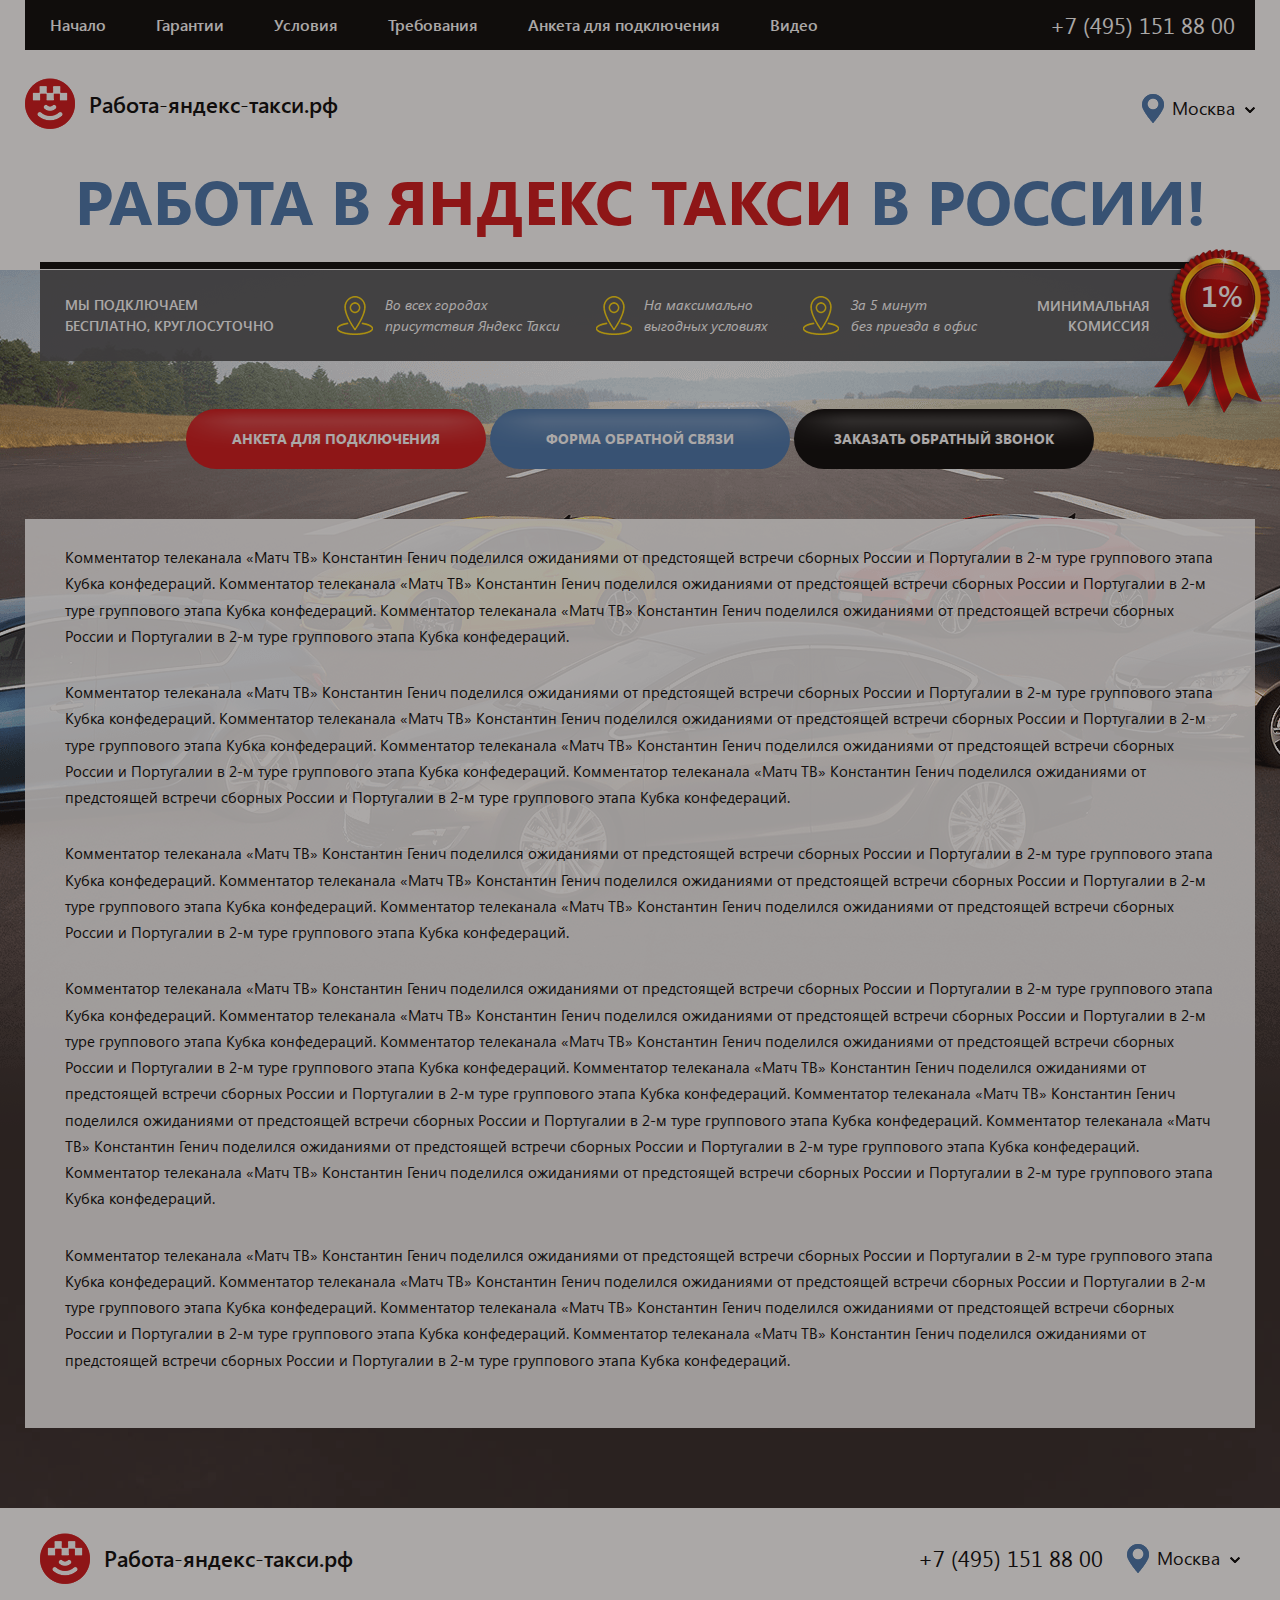
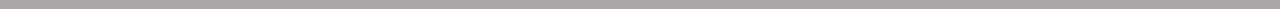
==== inner-page.html @ 63f81597 "final" ====
<!DOCTYPE html>
<html lang="ru">
<head>
    <meta charset="UTF-8">
    <title>Главная</title>
    <meta name="viewport" content="width=device-width, initial-scale=1.0">
    <link rel="stylesheet" href="css/all-styles.css">
</head>
<body>

<div class="wrapper inner-page" id="top">

    <header role="banner">

        <div class="row align-middle align-justify">

            <a class="logo">
                <span><img src="source/images/logo.png" alt="yandex-taxi"></span>
                <span>Работа-яндекс-такси.рф</span>
            </a>

            <div class="burger">
                <div class="burger-top"></div>
                <div class="burger-center"></div>
                <div class="burger-bottom"></div>
            </div>

            <nav>
                <a href="#top">Начало</a>
                <a href="#guarantees">Гарантии</a>
                <a href="#conditions">Условия</a>
                <a href="#requirements">Требования</a>
                <a href="#questionnaire">Анкета для подключения</a>
                <a href="#promo">Видео</a>
            </nav>

            <div class="location-phone">

                <div class="link-phone"><a href="tel:+74951518800">+7 (495) 151 88 00</a></div>

                <div class="custom-select select-city">
                    <div class="current-value">Москва</div>
                    <ul>
                        <li>
                            <span>Москва</span>
                            <a href="tel:+74951518800">+7 (495) 151 88 00</a>
                        </li>
                        <li>
                            <span>Уфа</span>
                            <a href="tel:+71231518800">+7 (123) 151 88 00</a>
                        </li>
                        <li>
                            <span>Старые Васюки</span>
                            <a href="tel:+72341518800">+7 (234) 151 88 00</a>
                        </li>
                        <li>
                            <span>Ашхабад</span>
                            <a href="tel:+73451518800">+7 (345) 151 88 00</a>
                        </li>
                        <li>
                            <span>Воркута</span>
                            <a href="tel:+74561518800">+7 (456) 151 88 00</a>
                        </li>
                        <li>
                            <span>Мариуполь</span>
                            <a href="tel:+75671518800">+7 (567) 151 88 00</a>
                        </li>
                    </ul>
                </div>
            </div>

        </div>

    </header>

    <main>

        <div class="page-title">

            <div class="row">

                <div class="columns">

                    <h1 class="index-page-title">Работа в <span>Яндекс Такси</span> в России!</h1>

                </div>

            </div>

        </div>

        <div class="top-block">

            <div class="row">

                <div class="small-12 columns">

                    <div class="top-advantages">

                        <div class="title">Мы подключаем<br> бесплатно, круглосуточно</div>

                        <ul>
                            <li><span>Во всех городах<br> присутствия Яндекс Такси</span></li>
                            <li><span>На максимально<br> выгодных условиях</span></li>
                            <li><span>За 5 минут<br> без приезда в офис</span></li>
                        </ul>

                        <div class="percent">
                            <span>Минимальная<br> комиссия </span>
                            <span>1%</span>
                        </div>

                    </div>

                    <div class="top-buttons">

                        <button class="to-questionnaire button-red">Анкета для подключения</button>

                        <button class="form-callback button-blue">Форма обратной связи</button>

                        <button class="callback button-black">Заказать обратный звонок</button>

                    </div>

                </div>

            </div>

        </div>

        <section class="promo-block" id="promo">

            <div class="row">

                <div class="small-12 columns">

                    <p>Комментатор телеканала «Матч ТВ» Константин Генич поделился ожиданиями от предстоящей встречи
                        сборных России и Португалии в 2-м туре группового этапа Кубка конфедераций. Комментатор
                        телеканала «Матч ТВ» Константин Генич поделился ожиданиями от предстоящей встречи сборных России
                        и Португалии в 2-м туре группового этапа Кубка конфедераций. Комментатор телеканала «Матч ТВ»
                        Константин Генич поделился ожиданиями от предстоящей встречи сборных России и Португалии в 2-м
                        туре группового этапа Кубка конфедераций.</p>

                    <p>Комментатор телеканала «Матч ТВ» Константин Генич поделился ожиданиями от предстоящей встречи
                        сборных России и Португалии в 2-м туре группового этапа Кубка конфедераций. Комментатор
                        телеканала «Матч ТВ» Константин Генич поделился ожиданиями от предстоящей встречи сборных России
                        и Португалии в 2-м туре группового этапа Кубка конфедераций. Комментатор телеканала «Матч ТВ»
                        Константин Генич поделился ожиданиями от предстоящей встречи сборных России и Португалии в 2-м
                        туре группового этапа Кубка конфедераций. Комментатор телеканала «Матч ТВ» Константин Генич
                        поделился ожиданиями от предстоящей встречи сборных России и Португалии в 2-м туре группового
                        этапа Кубка конфедераций.</p>

                    <p>Комментатор телеканала «Матч ТВ» Константин Генич поделился ожиданиями от предстоящей встречи
                        сборных России и Португалии в 2-м туре группового этапа Кубка конфедераций. Комментатор
                        телеканала «Матч ТВ» Константин Генич поделился ожиданиями от предстоящей встречи сборных России
                        и Португалии в 2-м туре группового этапа Кубка конфедераций. Комментатор телеканала «Матч ТВ»
                        Константин Генич поделился ожиданиями от предстоящей встречи сборных России и Португалии в 2-м
                        туре группового этапа Кубка конфедераций.</p>

                    <p>Комментатор телеканала «Матч ТВ» Константин Генич поделился ожиданиями от предстоящей встречи
                        сборных России и Португалии в 2-м туре группового этапа Кубка конфедераций. Комментатор
                        телеканала «Матч ТВ» Константин Генич поделился ожиданиями от предстоящей встречи сборных России
                        и Португалии в 2-м туре группового этапа Кубка конфедераций. Комментатор телеканала «Матч ТВ»
                        Константин Генич поделился ожиданиями от предстоящей встречи сборных России и Португалии в 2-м
                        туре группового этапа Кубка конфедераций. Комментатор телеканала «Матч ТВ» Константин Генич
                        поделился ожиданиями от предстоящей встречи сборных России и Португалии в 2-м туре группового
                        этапа Кубка конфедераций. Комментатор телеканала «Матч ТВ» Константин Генич поделился ожиданиями
                        от предстоящей встречи сборных России и Португалии в 2-м туре группового этапа Кубка
                        конфедераций. Комментатор телеканала «Матч ТВ» Константин Генич поделился ожиданиями от
                        предстоящей встречи сборных России и Португалии в 2-м туре группового этапа Кубка конфедераций.
                        Комментатор телеканала «Матч ТВ» Константин Генич поделился ожиданиями от предстоящей встречи
                        сборных России и Португалии в 2-м туре группового этапа Кубка конфедераций.</p>

                    <p>Комментатор телеканала «Матч ТВ» Константин Генич поделился ожиданиями от предстоящей встречи
                        сборных России и Португалии в 2-м туре группового этапа Кубка конфедераций. Комментатор
                        телеканала «Матч ТВ» Константин Генич поделился ожиданиями от предстоящей встречи сборных России
                        и Португалии в 2-м туре группового этапа Кубка конфедераций. Комментатор телеканала «Матч ТВ»
                        Константин Генич поделился ожиданиями от предстоящей встречи сборных России и Португалии в 2-м
                        туре группового этапа Кубка конфедераций. Комментатор телеканала «Матч ТВ» Константин Генич
                        поделился ожиданиями от предстоящей встречи сборных России и Португалии в 2-м туре группового
                        этапа Кубка конфедераций.</p>

                </div>

            </div>

        </section>

    </main>

    <footer role="contentinfo">

        <div class="row">

            <div class="small-12 medium-6 columns">

                <a class="logo">
                    <span><img src="source/images/logo.png" alt="yandex-taxi"></span>
                    <span>Работа-яндекс-такси.рф</span>
                </a>

            </div>

            <div class="small-12 medium-6 columns">

                <div class="location-phone">

                    <div class="link-phone"><a href="tel:+74951518800">+7 (495) 151 88 00</a></div>

                    <div class="custom-select select-city">
                        <div class="current-value">Москва</div>
                        <ul>
                            <li>
                                <span>Москва</span>
                                <a href="tel:+74951518800">+7 (495) 151 88 00</a>
                            </li>
                            <li>
                                <span>Уфа</span>
                                <a href="tel:+71231518800">+7 (123) 151 88 00</a>
                            </li>
                            <li>
                                <span>Старые Васюки</span>
                                <a href="tel:+72341518800">+7 (234) 151 88 00</a>
                            </li>
                            <li>
                                <span>Ашхабад</span>
                                <a href="tel:+73451518800">+7 (345) 151 88 00</a>
                            </li>
                            <li>
                                <span>Воркута</span>
                                <a href="tel:+74561518800">+7 (456) 151 88 00</a>
                            </li>
                            <li>
                                <span>Мариуполь</span>
                                <a href="tel:+75671518800">+7 (567) 151 88 00</a>
                            </li>
                        </ul>
                    </div>
                </div>

            </div>

        </div>

    </footer>

</div>

<div class="window window-callback">

    <form action="#" class="window-inner">

        <div class="close-window"></div>

        <label><input type="text" placeholder="Ваше имя"></label>

        <label><input type="text" placeholder="Ваш телефон"></label>

        <button type="submit" class="button-blue">Отправить</button>

    </form>

</div>

<div class="window window-callback-order">

    <form action="#" class="window-inner">

        <div class="close-window"></div>

        <label><input type="text" placeholder="Ваше имя"></label>

        <label><input type="text" placeholder="Ваш телефон"></label>

        <label><textarea placeholder="Ваш вопрос"></textarea></label>

        <button type="submit" class="button-blue">Отправить</button>

    </form>

</div>

<script src="js/jquery-3.2.1.min.js"></script>
<script src="js/custom-scripts.js"></script>
</body>
</html>
---- css/all-styles.css ----
/***********************************************************************************************************************
************** general
***********************************************************************************************************************/
@font-face {
  font-family: 'SegoeUI Regular';
  src: url(../source/fonts/SegoeUIRegular.ttf) format("truetype"); }
@font-face {
  font-family: 'SegoeUI Italic';
  src: url(../source/fonts/SegoeUIItalic.ttf) format("truetype"); }
@font-face {
  font-family: 'SegoeUI Light';
  src: url(../source/fonts/SegoeUILight.ttf) format("truetype"); }
@font-face {
  font-family: 'SegoeUI SemiBold';
  src: url(../source/fonts/SegoeUISemiBold.ttf) format("truetype"); }
@font-face {
  font-family: 'SegoeUI Bold';
  src: url(../source/fonts/SegoeUIBold.ttf) format("truetype"); }
/**
 * Foundation for Sites by ZURB
 * Version 6.3.1
 * foundation.zurb.com
 * Licensed under MIT Open Source
 */
/*! normalize-scss | MIT/GPLv2 License | bit.ly/normalize-scss */
/* Document
       ========================================================================== */
/**
     * 1. Change the default font family in all browsers (opinionated).
     * 2. Correct the line height in all browsers.
     * 3. Prevent adjustments of font size after orientation changes in
     *    IE on Windows Phone and in iOS.
     */
html {
  font-family: sans-serif;
  /* 1 */
  line-height: 1.15;
  /* 2 */
  -ms-text-size-adjust: 100%;
  /* 3 */
  -webkit-text-size-adjust: 100%;
  /* 3 */ }

/* Sections
       ========================================================================== */
/**
     * Remove the margin in all browsers (opinionated).
     */
body {
  margin: 0; }

/**
     * Add the correct display in IE 9-.
     */
article,
aside,
footer,
header,
nav,
section {
  display: block; }

/**
     * Correct the font size and margin on `h1` elements within `section` and
     * `article` contexts in Chrome, Firefox, and Safari.
     */
h1 {
  font-size: 2em;
  margin: 0.67em 0; }

/* Grouping content
       ========================================================================== */
/**
     * Add the correct display in IE 9-.
     */
figcaption,
figure {
  display: block; }

/**
     * Add the correct margin in IE 8.
     */
figure {
  margin: 1em 40px; }

/**
     * 1. Add the correct box sizing in Firefox.
     * 2. Show the overflow in Edge and IE.
     */
hr {
  box-sizing: content-box;
  /* 1 */
  height: 0;
  /* 1 */
  overflow: visible;
  /* 2 */ }

/**
     * Add the correct display in IE.
     */
main {
  display: block; }

/**
     * 1. Correct the inheritance and scaling of font size in all browsers.
     * 2. Correct the odd `em` font sizing in all browsers.
     */
pre {
  font-family: monospace, monospace;
  /* 1 */
  font-size: 1em;
  /* 2 */ }

/* Links
       ========================================================================== */
/**
     * 1. Remove the gray background on active links in IE 10.
     * 2. Remove gaps in links underline in iOS 8+ and Safari 8+.
     */
a {
  background-color: transparent;
  /* 1 */
  -webkit-text-decoration-skip: objects;
  /* 2 */ }

/**
     * Remove the outline on focused links when they are also active or hovered
     * in all browsers (opinionated).
     */
a:active,
a:hover {
  outline-width: 0; }

/* Text-level semantics
       ========================================================================== */
/**
     * 1. Remove the bottom border in Firefox 39-.
     * 2. Add the correct text decoration in Chrome, Edge, IE, Opera, and Safari.
     */
abbr[title] {
  border-bottom: none;
  /* 1 */
  text-decoration: underline;
  /* 2 */
  text-decoration: underline dotted;
  /* 2 */ }

/**
     * Prevent the duplicate application of `bolder` by the next rule in Safari 6.
     */
b,
strong {
  font-weight: inherit; }

/**
     * Add the correct font weight in Chrome, Edge, and Safari.
     */
b,
strong {
  font-weight: bolder; }

/**
     * 1. Correct the inheritance and scaling of font size in all browsers.
     * 2. Correct the odd `em` font sizing in all browsers.
     */
code,
kbd,
samp {
  font-family: monospace, monospace;
  /* 1 */
  font-size: 1em;
  /* 2 */ }

/**
     * Add the correct font style in Android 4.3-.
     */
dfn {
  font-style: italic; }

/**
     * Add the correct background and color in IE 9-.
     */
mark {
  background-color: #ff0;
  color: #000; }

/**
     * Add the correct font size in all browsers.
     */
small {
  font-size: 80%; }

/**
     * Prevent `sub` and `sup` elements from affecting the line height in
     * all browsers.
     */
sub,
sup {
  font-size: 75%;
  line-height: 0;
  position: relative;
  vertical-align: baseline; }

sub {
  bottom: -0.25em; }

sup {
  top: -0.5em; }

/* Embedded content
       ========================================================================== */
/**
     * Add the correct display in IE 9-.
     */
audio,
video {
  display: inline-block; }

/**
     * Add the correct display in iOS 4-7.
     */
audio:not([controls]) {
  display: none;
  height: 0; }

/**
     * Remove the border on images inside links in IE 10-.
     */
img {
  border-style: none; }

/**
     * Hide the overflow in IE.
     */
svg:not(:root) {
  overflow: hidden; }

/* Forms
       ========================================================================== */
/**
     * 1. Change the font styles in all browsers (opinionated).
     * 2. Remove the margin in Firefox and Safari.
     */
button,
input,
optgroup,
select,
textarea {
  font-family: sans-serif;
  /* 1 */
  font-size: 100%;
  /* 1 */
  line-height: 1.15;
  /* 1 */
  margin: 0;
  /* 2 */ }

/**
     * Show the overflow in IE.
     */
button {
  overflow: visible; }

/**
     * Remove the inheritance of text transform in Edge, Firefox, and IE.
     * 1. Remove the inheritance of text transform in Firefox.
     */
button,
select {
  /* 1 */
  text-transform: none; }

/**
     * 1. Prevent a WebKit bug where (2) destroys native `audio` and `video`
     *    controls in Android 4.
     * 2. Correct the inability to style clickable types in iOS and Safari.
     */
button,
html [type="button"],
[type="reset"],
[type="submit"] {
  -webkit-appearance: button;
  /* 2 */ }

button,
[type="button"],
[type="reset"],
[type="submit"] {
  /**
       * Remove the inner border and padding in Firefox.
       */
  /**
       * Restore the focus styles unset by the previous rule.
       */ }

button::-moz-focus-inner,
[type="button"]::-moz-focus-inner,
[type="reset"]::-moz-focus-inner,
[type="submit"]::-moz-focus-inner {
  border-style: none;
  padding: 0; }

button:-moz-focusring,
[type="button"]:-moz-focusring,
[type="reset"]:-moz-focusring,
[type="submit"]:-moz-focusring {
  outline: 1px dotted ButtonText; }

/**
     * Show the overflow in Edge.
     */
input {
  overflow: visible; }

/**
     * 1. Add the correct box sizing in IE 10-.
     * 2. Remove the padding in IE 10-.
     */
[type="checkbox"],
[type="radio"] {
  box-sizing: border-box;
  /* 1 */
  padding: 0;
  /* 2 */ }

/**
     * Correct the cursor style of increment and decrement buttons in Chrome.
     */
[type="number"]::-webkit-inner-spin-button,
[type="number"]::-webkit-outer-spin-button {
  height: auto; }

/**
     * 1. Correct the odd appearance in Chrome and Safari.
     * 2. Correct the outline style in Safari.
     */
[type="search"] {
  -webkit-appearance: textfield;
  /* 1 */
  outline-offset: -2px;
  /* 2 */
  /**
       * Remove the inner padding and cancel buttons in Chrome and Safari on macOS.
       */ }

[type="search"]::-webkit-search-cancel-button, [type="search"]::-webkit-search-decoration {
  -webkit-appearance: none; }

/**
     * 1. Correct the inability to style clickable types in iOS and Safari.
     * 2. Change font properties to `inherit` in Safari.
     */
::-webkit-file-upload-button {
  -webkit-appearance: button;
  /* 1 */
  font: inherit;
  /* 2 */ }

/**
     * Change the border, margin, and padding in all browsers (opinionated).
     */
fieldset {
  border: 1px solid #c0c0c0;
  margin: 0 2px;
  padding: 0.35em 0.625em 0.75em; }

/**
     * 1. Correct the text wrapping in Edge and IE.
     * 2. Correct the color inheritance from `fieldset` elements in IE.
     * 3. Remove the padding so developers are not caught out when they zero out
     *    `fieldset` elements in all browsers.
     */
legend {
  box-sizing: border-box;
  /* 1 */
  display: table;
  /* 1 */
  max-width: 100%;
  /* 1 */
  padding: 0;
  /* 3 */
  color: inherit;
  /* 2 */
  white-space: normal;
  /* 1 */ }

/**
     * 1. Add the correct display in IE 9-.
     * 2. Add the correct vertical alignment in Chrome, Firefox, and Opera.
     */
progress {
  display: inline-block;
  /* 1 */
  vertical-align: baseline;
  /* 2 */ }

/**
     * Remove the default vertical scrollbar in IE.
     */
textarea {
  overflow: auto; }

/* Interactive
       ========================================================================== */
/*
     * Add the correct display in Edge, IE, and Firefox.
     */
details {
  display: block; }

/*
     * Add the correct display in all browsers.
     */
summary {
  display: list-item; }

/*
     * Add the correct display in IE 9-.
     */
menu {
  display: block; }

/* Scripting
       ========================================================================== */
/**
     * Add the correct display in IE 9-.
     */
canvas {
  display: inline-block; }

/**
     * Add the correct display in IE.
     */
template {
  display: none; }

/* Hidden
       ========================================================================== */
/**
     * Add the correct display in IE 10-.
     */
[hidden] {
  display: none; }

.foundation-mq {
  font-family: "small=0em&medium=40em&large=64em&xlarge=75em&xxlarge=90em"; }

html {
  box-sizing: border-box;
  font-size: 100%; }

*,
*::before,
*::after {
  box-sizing: inherit; }

body {
  margin: 0;
  padding: 0;
  background: #fefefe;
  font-family: "Helvetica Neue", Helvetica, Roboto, Arial, sans-serif;
  font-weight: normal;
  line-height: 1.5;
  color: #0a0a0a;
  -webkit-font-smoothing: antialiased;
  -moz-osx-font-smoothing: grayscale; }

img {
  display: inline-block;
  vertical-align: middle;
  max-width: 100%;
  height: auto;
  -ms-interpolation-mode: bicubic; }

textarea {
  height: auto;
  min-height: 50px;
  border-radius: 3px; }

select {
  box-sizing: border-box;
  width: 100%;
  border-radius: 3px; }

.map_canvas img,
.map_canvas embed,
.map_canvas object,
.mqa-display img,
.mqa-display embed,
.mqa-display object {
  max-width: none !important; }

button {
  padding: 0;
  -webkit-appearance: none;
  -moz-appearance: none;
  appearance: none;
  border: 0;
  border-radius: 3px;
  background: transparent;
  line-height: 1; }

[data-whatinput='mouse'] button {
  outline: 0; }

pre {
  overflow: auto; }

.is-visible {
  display: block !important; }

.is-hidden {
  display: none !important; }

.hide {
  display: none !important; }

.invisible {
  visibility: hidden; }

@media screen and (max-width: 39.9375em) {
  .hide-for-small-only {
    display: none !important; } }
@media screen and (max-width: 0em), screen and (min-width: 40em) {
  .show-for-small-only {
    display: none !important; } }
@media print, screen and (min-width: 40em) {
  .hide-for-medium {
    display: none !important; } }
@media screen and (max-width: 39.9375em) {
  .show-for-medium {
    display: none !important; } }
@media screen and (min-width: 40em) and (max-width: 63.9375em) {
  .hide-for-medium-only {
    display: none !important; } }
@media screen and (max-width: 39.9375em), screen and (min-width: 64em) {
  .show-for-medium-only {
    display: none !important; } }
@media print, screen and (min-width: 64em) {
  .hide-for-large {
    display: none !important; } }
@media screen and (max-width: 63.9375em) {
  .show-for-large {
    display: none !important; } }
@media screen and (min-width: 64em) and (max-width: 74.9375em) {
  .hide-for-large-only {
    display: none !important; } }
@media screen and (max-width: 63.9375em), screen and (min-width: 75em) {
  .show-for-large-only {
    display: none !important; } }
.show-for-sr,
.show-on-focus {
  position: absolute !important;
  width: 1px;
  height: 1px;
  overflow: hidden;
  clip: rect(0, 0, 0, 0); }

.show-on-focus:active, .show-on-focus:focus {
  position: static !important;
  width: auto;
  height: auto;
  overflow: visible;
  clip: auto; }

.show-for-landscape,
.hide-for-portrait {
  display: block !important; }

@media screen and (orientation: landscape) {
  .show-for-landscape,
  .hide-for-portrait {
    display: block !important; } }
@media screen and (orientation: portrait) {
  .show-for-landscape,
  .hide-for-portrait {
    display: none !important; } }
.hide-for-landscape,
.show-for-portrait {
  display: none !important; }

@media screen and (orientation: landscape) {
  .hide-for-landscape,
  .show-for-portrait {
    display: none !important; } }
@media screen and (orientation: portrait) {
  .hide-for-landscape,
  .show-for-portrait {
    display: block !important; } }
.row {
  max-width: 76.875rem;
  margin-right: auto;
  margin-left: auto;
  display: -ms-flexbox;
  display: flex;
  -ms-flex-flow: row wrap;
  flex-flow: row wrap; }

.row .row {
  margin-right: -0.9375rem;
  margin-left: -0.9375rem; }

@media print, screen and (min-width: 40em) {
  .row .row {
    margin-right: -0.9375rem;
    margin-left: -0.9375rem; } }
@media print, screen and (min-width: 64em) {
  .row .row {
    margin-right: -0.9375rem;
    margin-left: -0.9375rem; } }
.row .row.collapse {
  margin-right: 0;
  margin-left: 0; }

.row.expanded {
  max-width: none; }

.row:not(.expanded) .row {
  max-width: none; }

.row.collapse > .column, .row.collapse > .columns {
  padding-right: 0;
  padding-left: 0; }

.row.is-collapse-child,
.row.collapse > .column > .row,
.row.collapse > .columns > .row {
  margin-right: 0;
  margin-left: 0; }

.column, .columns {
  -ms-flex: 1 1 0px;
  flex: 1 1 0px;
  padding-right: 0.9375rem;
  padding-left: 0.9375rem;
  min-width: initial; }

.column.row.row, .row.row.columns {
  float: none;
  display: block; }

.row .column.row.row, .row .row.row.columns {
  margin-right: 0;
  margin-left: 0;
  padding-right: 0;
  padding-left: 0; }

.flex-container {
  display: -ms-flexbox;
  display: flex; }

.flex-child-auto {
  -ms-flex: 1 1 auto;
  flex: 1 1 auto; }

.flex-child-grow {
  -ms-flex: 1 0 auto;
  flex: 1 0 auto; }

.flex-child-shrink {
  -ms-flex: 0 1 auto;
  flex: 0 1 auto; }

.flex-dir-row {
  -ms-flex-direction: row;
  flex-direction: row; }

.flex-dir-row-reverse {
  -ms-flex-direction: row-reverse;
  flex-direction: row-reverse; }

.flex-dir-column {
  -ms-flex-direction: column;
  flex-direction: column; }

.flex-dir-column-reverse {
  -ms-flex-direction: column-reverse;
  flex-direction: column-reverse; }

.small-1 {
  -ms-flex: 0 0 8.33333%;
  flex: 0 0 8.33333%;
  max-width: 8.33333%; }

.small-offset-0 {
  margin-left: 0%; }

.small-2 {
  -ms-flex: 0 0 16.66667%;
  flex: 0 0 16.66667%;
  max-width: 16.66667%; }

.small-offset-1 {
  margin-left: 8.33333%; }

.small-3 {
  -ms-flex: 0 0 25%;
  flex: 0 0 25%;
  max-width: 25%; }

.small-offset-2 {
  margin-left: 16.66667%; }

.small-4 {
  -ms-flex: 0 0 33.33333%;
  flex: 0 0 33.33333%;
  max-width: 33.33333%; }

.small-offset-3 {
  margin-left: 25%; }

.small-5 {
  -ms-flex: 0 0 41.66667%;
  flex: 0 0 41.66667%;
  max-width: 41.66667%; }

.small-offset-4 {
  margin-left: 33.33333%; }

.small-6 {
  -ms-flex: 0 0 50%;
  flex: 0 0 50%;
  max-width: 50%; }

.small-offset-5 {
  margin-left: 41.66667%; }

.small-7 {
  -ms-flex: 0 0 58.33333%;
  flex: 0 0 58.33333%;
  max-width: 58.33333%; }

.small-offset-6 {
  margin-left: 50%; }

.small-8 {
  -ms-flex: 0 0 66.66667%;
  flex: 0 0 66.66667%;
  max-width: 66.66667%; }

.small-offset-7 {
  margin-left: 58.33333%; }

.small-9 {
  -ms-flex: 0 0 75%;
  flex: 0 0 75%;
  max-width: 75%; }

.small-offset-8 {
  margin-left: 66.66667%; }

.small-10 {
  -ms-flex: 0 0 83.33333%;
  flex: 0 0 83.33333%;
  max-width: 83.33333%; }

.small-offset-9 {
  margin-left: 75%; }

.small-11 {
  -ms-flex: 0 0 91.66667%;
  flex: 0 0 91.66667%;
  max-width: 91.66667%; }

.small-offset-10 {
  margin-left: 83.33333%; }

.small-12 {
  -ms-flex: 0 0 100%;
  flex: 0 0 100%;
  max-width: 100%; }

.small-offset-11 {
  margin-left: 91.66667%; }

.small-order-1 {
  -ms-flex-order: 1;
  order: 1; }

.small-order-2 {
  -ms-flex-order: 2;
  order: 2; }

.small-order-3 {
  -ms-flex-order: 3;
  order: 3; }

.small-order-4 {
  -ms-flex-order: 4;
  order: 4; }

.small-order-5 {
  -ms-flex-order: 5;
  order: 5; }

.small-order-6 {
  -ms-flex-order: 6;
  order: 6; }

.small-up-1 {
  -ms-flex-wrap: wrap;
  flex-wrap: wrap; }

.small-up-1 > .column, .small-up-1 > .columns {
  -ms-flex: 0 0 100%;
  flex: 0 0 100%;
  max-width: 100%; }

.small-up-2 {
  -ms-flex-wrap: wrap;
  flex-wrap: wrap; }

.small-up-2 > .column, .small-up-2 > .columns {
  -ms-flex: 0 0 50%;
  flex: 0 0 50%;
  max-width: 50%; }

.small-up-3 {
  -ms-flex-wrap: wrap;
  flex-wrap: wrap; }

.small-up-3 > .column, .small-up-3 > .columns {
  -ms-flex: 0 0 33.33333%;
  flex: 0 0 33.33333%;
  max-width: 33.33333%; }

.small-up-4 {
  -ms-flex-wrap: wrap;
  flex-wrap: wrap; }

.small-up-4 > .column, .small-up-4 > .columns {
  -ms-flex: 0 0 25%;
  flex: 0 0 25%;
  max-width: 25%; }

.small-up-5 {
  -ms-flex-wrap: wrap;
  flex-wrap: wrap; }

.small-up-5 > .column, .small-up-5 > .columns {
  -ms-flex: 0 0 20%;
  flex: 0 0 20%;
  max-width: 20%; }

.small-up-6 {
  -ms-flex-wrap: wrap;
  flex-wrap: wrap; }

.small-up-6 > .column, .small-up-6 > .columns {
  -ms-flex: 0 0 16.66667%;
  flex: 0 0 16.66667%;
  max-width: 16.66667%; }

.small-up-7 {
  -ms-flex-wrap: wrap;
  flex-wrap: wrap; }

.small-up-7 > .column, .small-up-7 > .columns {
  -ms-flex: 0 0 14.28571%;
  flex: 0 0 14.28571%;
  max-width: 14.28571%; }

.small-up-8 {
  -ms-flex-wrap: wrap;
  flex-wrap: wrap; }

.small-up-8 > .column, .small-up-8 > .columns {
  -ms-flex: 0 0 12.5%;
  flex: 0 0 12.5%;
  max-width: 12.5%; }

.small-collapse > .column, .small-collapse > .columns {
  padding-right: 0;
  padding-left: 0; }

.small-uncollapse > .column, .small-uncollapse > .columns {
  padding-right: 0.9375rem;
  padding-left: 0.9375rem; }

@media print, screen and (min-width: 40em) {
  .medium-1 {
    -ms-flex: 0 0 8.33333%;
    flex: 0 0 8.33333%;
    max-width: 8.33333%; }

  .medium-offset-0 {
    margin-left: 0%; }

  .medium-2 {
    -ms-flex: 0 0 16.66667%;
    flex: 0 0 16.66667%;
    max-width: 16.66667%; }

  .medium-offset-1 {
    margin-left: 8.33333%; }

  .medium-3 {
    -ms-flex: 0 0 25%;
    flex: 0 0 25%;
    max-width: 25%; }

  .medium-offset-2 {
    margin-left: 16.66667%; }

  .medium-4 {
    -ms-flex: 0 0 33.33333%;
    flex: 0 0 33.33333%;
    max-width: 33.33333%; }

  .medium-offset-3 {
    margin-left: 25%; }

  .medium-5 {
    -ms-flex: 0 0 41.66667%;
    flex: 0 0 41.66667%;
    max-width: 41.66667%; }

  .medium-offset-4 {
    margin-left: 33.33333%; }

  .medium-6 {
    -ms-flex: 0 0 50%;
    flex: 0 0 50%;
    max-width: 50%; }

  .medium-offset-5 {
    margin-left: 41.66667%; }

  .medium-7 {
    -ms-flex: 0 0 58.33333%;
    flex: 0 0 58.33333%;
    max-width: 58.33333%; }

  .medium-offset-6 {
    margin-left: 50%; }

  .medium-8 {
    -ms-flex: 0 0 66.66667%;
    flex: 0 0 66.66667%;
    max-width: 66.66667%; }

  .medium-offset-7 {
    margin-left: 58.33333%; }

  .medium-9 {
    -ms-flex: 0 0 75%;
    flex: 0 0 75%;
    max-width: 75%; }

  .medium-offset-8 {
    margin-left: 66.66667%; }

  .medium-10 {
    -ms-flex: 0 0 83.33333%;
    flex: 0 0 83.33333%;
    max-width: 83.33333%; }

  .medium-offset-9 {
    margin-left: 75%; }

  .medium-11 {
    -ms-flex: 0 0 91.66667%;
    flex: 0 0 91.66667%;
    max-width: 91.66667%; }

  .medium-offset-10 {
    margin-left: 83.33333%; }

  .medium-12 {
    -ms-flex: 0 0 100%;
    flex: 0 0 100%;
    max-width: 100%; }

  .medium-offset-11 {
    margin-left: 91.66667%; }

  .medium-order-1 {
    -ms-flex-order: 1;
    order: 1; }

  .medium-order-2 {
    -ms-flex-order: 2;
    order: 2; }

  .medium-order-3 {
    -ms-flex-order: 3;
    order: 3; }

  .medium-order-4 {
    -ms-flex-order: 4;
    order: 4; }

  .medium-order-5 {
    -ms-flex-order: 5;
    order: 5; }

  .medium-order-6 {
    -ms-flex-order: 6;
    order: 6; }

  .medium-up-1 {
    -ms-flex-wrap: wrap;
    flex-wrap: wrap; }

  .medium-up-1 > .column, .medium-up-1 > .columns {
    -ms-flex: 0 0 100%;
    flex: 0 0 100%;
    max-width: 100%; }

  .medium-up-2 {
    -ms-flex-wrap: wrap;
    flex-wrap: wrap; }

  .medium-up-2 > .column, .medium-up-2 > .columns {
    -ms-flex: 0 0 50%;
    flex: 0 0 50%;
    max-width: 50%; }

  .medium-up-3 {
    -ms-flex-wrap: wrap;
    flex-wrap: wrap; }

  .medium-up-3 > .column, .medium-up-3 > .columns {
    -ms-flex: 0 0 33.33333%;
    flex: 0 0 33.33333%;
    max-width: 33.33333%; }

  .medium-up-4 {
    -ms-flex-wrap: wrap;
    flex-wrap: wrap; }

  .medium-up-4 > .column, .medium-up-4 > .columns {
    -ms-flex: 0 0 25%;
    flex: 0 0 25%;
    max-width: 25%; }

  .medium-up-5 {
    -ms-flex-wrap: wrap;
    flex-wrap: wrap; }

  .medium-up-5 > .column, .medium-up-5 > .columns {
    -ms-flex: 0 0 20%;
    flex: 0 0 20%;
    max-width: 20%; }

  .medium-up-6 {
    -ms-flex-wrap: wrap;
    flex-wrap: wrap; }

  .medium-up-6 > .column, .medium-up-6 > .columns {
    -ms-flex: 0 0 16.66667%;
    flex: 0 0 16.66667%;
    max-width: 16.66667%; }

  .medium-up-7 {
    -ms-flex-wrap: wrap;
    flex-wrap: wrap; }

  .medium-up-7 > .column, .medium-up-7 > .columns {
    -ms-flex: 0 0 14.28571%;
    flex: 0 0 14.28571%;
    max-width: 14.28571%; }

  .medium-up-8 {
    -ms-flex-wrap: wrap;
    flex-wrap: wrap; }

  .medium-up-8 > .column, .medium-up-8 > .columns {
    -ms-flex: 0 0 12.5%;
    flex: 0 0 12.5%;
    max-width: 12.5%; } }
@media print, screen and (min-width: 40em) and (min-width: 40em) {
  .medium-expand {
    -ms-flex: 1 1 0px;
    flex: 1 1 0px; } }
@media print, screen and (min-width: 40em) {
  .medium-flex-dir-row {
    -ms-flex-direction: row;
    flex-direction: row; }

  .medium-flex-dir-row-reverse {
    -ms-flex-direction: row-reverse;
    flex-direction: row-reverse; }

  .medium-flex-dir-column {
    -ms-flex-direction: column;
    flex-direction: column; }

  .medium-flex-dir-column-reverse {
    -ms-flex-direction: column-reverse;
    flex-direction: column-reverse; }

  .medium-flex-child-auto {
    -ms-flex: 1 1 auto;
    flex: 1 1 auto; }

  .medium-flex-child-grow {
    -ms-flex: 1 0 auto;
    flex: 1 0 auto; }

  .medium-flex-child-shrink {
    -ms-flex: 0 1 auto;
    flex: 0 1 auto; } }
.row.medium-unstack > .column, .row.medium-unstack > .columns {
  -ms-flex: 0 0 100%;
  flex: 0 0 100%; }

@media print, screen and (min-width: 40em) {
  .row.medium-unstack > .column, .row.medium-unstack > .columns {
    -ms-flex: 1 1 0px;
    flex: 1 1 0px; } }
@media print, screen and (min-width: 40em) {
  .medium-collapse > .column, .medium-collapse > .columns {
    padding-right: 0;
    padding-left: 0; }

  .medium-uncollapse > .column, .medium-uncollapse > .columns {
    padding-right: 0.9375rem;
    padding-left: 0.9375rem; } }
@media print, screen and (min-width: 64em) {
  .large-1 {
    -ms-flex: 0 0 8.33333%;
    flex: 0 0 8.33333%;
    max-width: 8.33333%; }

  .large-offset-0 {
    margin-left: 0%; }

  .large-2 {
    -ms-flex: 0 0 16.66667%;
    flex: 0 0 16.66667%;
    max-width: 16.66667%; }

  .large-offset-1 {
    margin-left: 8.33333%; }

  .large-3 {
    -ms-flex: 0 0 25%;
    flex: 0 0 25%;
    max-width: 25%; }

  .large-offset-2 {
    margin-left: 16.66667%; }

  .large-4 {
    -ms-flex: 0 0 33.33333%;
    flex: 0 0 33.33333%;
    max-width: 33.33333%; }

  .large-offset-3 {
    margin-left: 25%; }

  .large-5 {
    -ms-flex: 0 0 41.66667%;
    flex: 0 0 41.66667%;
    max-width: 41.66667%; }

  .large-offset-4 {
    margin-left: 33.33333%; }

  .large-6 {
    -ms-flex: 0 0 50%;
    flex: 0 0 50%;
    max-width: 50%; }

  .large-offset-5 {
    margin-left: 41.66667%; }

  .large-7 {
    -ms-flex: 0 0 58.33333%;
    flex: 0 0 58.33333%;
    max-width: 58.33333%; }

  .large-offset-6 {
    margin-left: 50%; }

  .large-8 {
    -ms-flex: 0 0 66.66667%;
    flex: 0 0 66.66667%;
    max-width: 66.66667%; }

  .large-offset-7 {
    margin-left: 58.33333%; }

  .large-9 {
    -ms-flex: 0 0 75%;
    flex: 0 0 75%;
    max-width: 75%; }

  .large-offset-8 {
    margin-left: 66.66667%; }

  .large-10 {
    -ms-flex: 0 0 83.33333%;
    flex: 0 0 83.33333%;
    max-width: 83.33333%; }

  .large-offset-9 {
    margin-left: 75%; }

  .large-11 {
    -ms-flex: 0 0 91.66667%;
    flex: 0 0 91.66667%;
    max-width: 91.66667%; }

  .large-offset-10 {
    margin-left: 83.33333%; }

  .large-12 {
    -ms-flex: 0 0 100%;
    flex: 0 0 100%;
    max-width: 100%; }

  .large-offset-11 {
    margin-left: 91.66667%; }

  .large-order-1 {
    -ms-flex-order: 1;
    order: 1; }

  .large-order-2 {
    -ms-flex-order: 2;
    order: 2; }

  .large-order-3 {
    -ms-flex-order: 3;
    order: 3; }

  .large-order-4 {
    -ms-flex-order: 4;
    order: 4; }

  .large-order-5 {
    -ms-flex-order: 5;
    order: 5; }

  .large-order-6 {
    -ms-flex-order: 6;
    order: 6; }

  .large-up-1 {
    -ms-flex-wrap: wrap;
    flex-wrap: wrap; }

  .large-up-1 > .column, .large-up-1 > .columns {
    -ms-flex: 0 0 100%;
    flex: 0 0 100%;
    max-width: 100%; }

  .large-up-2 {
    -ms-flex-wrap: wrap;
    flex-wrap: wrap; }

  .large-up-2 > .column, .large-up-2 > .columns {
    -ms-flex: 0 0 50%;
    flex: 0 0 50%;
    max-width: 50%; }

  .large-up-3 {
    -ms-flex-wrap: wrap;
    flex-wrap: wrap; }

  .large-up-3 > .column, .large-up-3 > .columns {
    -ms-flex: 0 0 33.33333%;
    flex: 0 0 33.33333%;
    max-width: 33.33333%; }

  .large-up-4 {
    -ms-flex-wrap: wrap;
    flex-wrap: wrap; }

  .large-up-4 > .column, .large-up-4 > .columns {
    -ms-flex: 0 0 25%;
    flex: 0 0 25%;
    max-width: 25%; }

  .large-up-5 {
    -ms-flex-wrap: wrap;
    flex-wrap: wrap; }

  .large-up-5 > .column, .large-up-5 > .columns {
    -ms-flex: 0 0 20%;
    flex: 0 0 20%;
    max-width: 20%; }

  .large-up-6 {
    -ms-flex-wrap: wrap;
    flex-wrap: wrap; }

  .large-up-6 > .column, .large-up-6 > .columns {
    -ms-flex: 0 0 16.66667%;
    flex: 0 0 16.66667%;
    max-width: 16.66667%; }

  .large-up-7 {
    -ms-flex-wrap: wrap;
    flex-wrap: wrap; }

  .large-up-7 > .column, .large-up-7 > .columns {
    -ms-flex: 0 0 14.28571%;
    flex: 0 0 14.28571%;
    max-width: 14.28571%; }

  .large-up-8 {
    -ms-flex-wrap: wrap;
    flex-wrap: wrap; }

  .large-up-8 > .column, .large-up-8 > .columns {
    -ms-flex: 0 0 12.5%;
    flex: 0 0 12.5%;
    max-width: 12.5%; } }
@media print, screen and (min-width: 64em) and (min-width: 64em) {
  .large-expand {
    -ms-flex: 1 1 0px;
    flex: 1 1 0px; } }
@media print, screen and (min-width: 64em) {
  .large-flex-dir-row {
    -ms-flex-direction: row;
    flex-direction: row; }

  .large-flex-dir-row-reverse {
    -ms-flex-direction: row-reverse;
    flex-direction: row-reverse; }

  .large-flex-dir-column {
    -ms-flex-direction: column;
    flex-direction: column; }

  .large-flex-dir-column-reverse {
    -ms-flex-direction: column-reverse;
    flex-direction: column-reverse; }

  .large-flex-child-auto {
    -ms-flex: 1 1 auto;
    flex: 1 1 auto; }

  .large-flex-child-grow {
    -ms-flex: 1 0 auto;
    flex: 1 0 auto; }

  .large-flex-child-shrink {
    -ms-flex: 0 1 auto;
    flex: 0 1 auto; } }
.row.large-unstack > .column, .row.large-unstack > .columns {
  -ms-flex: 0 0 100%;
  flex: 0 0 100%; }

@media print, screen and (min-width: 64em) {
  .row.large-unstack > .column, .row.large-unstack > .columns {
    -ms-flex: 1 1 0px;
    flex: 1 1 0px; } }
@media print, screen and (min-width: 64em) {
  .large-collapse > .column, .large-collapse > .columns {
    padding-right: 0;
    padding-left: 0; }

  .large-uncollapse > .column, .large-uncollapse > .columns {
    padding-right: 0.9375rem;
    padding-left: 0.9375rem; } }
.shrink {
  -ms-flex: 0 0 auto;
  flex: 0 0 auto;
  max-width: 100%; }

.column-block {
  margin-bottom: 1.875rem; }

.column-block > :last-child {
  margin-bottom: 0; }

.align-right {
  -ms-flex-pack: end;
  justify-content: flex-end; }

.align-center {
  -ms-flex-pack: center;
  justify-content: center; }

.align-justify {
  -ms-flex-pack: justify;
  justify-content: space-between; }

.align-spaced {
  -ms-flex-pack: justify;
  justify-content: space-around; }

.align-top {
  -ms-flex-align: start;
  align-items: flex-start; }

.align-self-top {
  -ms-flex-item-align: start;
  align-self: flex-start; }

.align-bottom {
  -ms-flex-align: end;
  align-items: flex-end; }

.align-self-bottom {
  -ms-flex-item-align: end;
  align-self: flex-end; }

.align-middle {
  -ms-flex-align: center;
  align-items: center; }

.align-self-middle {
  -ms-flex-item-align: center;
  -ms-grid-row-align: center;
  align-self: center; }

.align-stretch {
  -ms-flex-align: stretch;
  align-items: stretch; }

.align-self-stretch {
  -ms-flex-item-align: stretch;
  -ms-grid-row-align: stretch;
  align-self: stretch; }

.small-order-1 {
  -ms-flex-order: 1;
  order: 1; }

.small-order-2 {
  -ms-flex-order: 2;
  order: 2; }

.small-order-3 {
  -ms-flex-order: 3;
  order: 3; }

.small-order-4 {
  -ms-flex-order: 4;
  order: 4; }

.small-order-5 {
  -ms-flex-order: 5;
  order: 5; }

.small-order-6 {
  -ms-flex-order: 6;
  order: 6; }

@media print, screen and (min-width: 40em) {
  .medium-order-1 {
    -ms-flex-order: 1;
    order: 1; }

  .medium-order-2 {
    -ms-flex-order: 2;
    order: 2; }

  .medium-order-3 {
    -ms-flex-order: 3;
    order: 3; }

  .medium-order-4 {
    -ms-flex-order: 4;
    order: 4; }

  .medium-order-5 {
    -ms-flex-order: 5;
    order: 5; }

  .medium-order-6 {
    -ms-flex-order: 6;
    order: 6; } }
@media print, screen and (min-width: 64em) {
  .large-order-1 {
    -ms-flex-order: 1;
    order: 1; }

  .large-order-2 {
    -ms-flex-order: 2;
    order: 2; }

  .large-order-3 {
    -ms-flex-order: 3;
    order: 3; }

  .large-order-4 {
    -ms-flex-order: 4;
    order: 4; }

  .large-order-5 {
    -ms-flex-order: 5;
    order: 5; }

  .large-order-6 {
    -ms-flex-order: 6;
    order: 6; } }
.slide-in-down.mui-enter {
  transition-duration: 500ms;
  transition-timing-function: linear;
  -ms-transform: translateY(-100%);
  transform: translateY(-100%);
  transition-property: transform, opacity;
  -webkit-backface-visibility: hidden;
  backface-visibility: hidden; }

.slide-in-down.mui-enter.mui-enter-active {
  -ms-transform: translateY(0);
  transform: translateY(0); }

.slide-in-left.mui-enter {
  transition-duration: 500ms;
  transition-timing-function: linear;
  -ms-transform: translateX(-100%);
  transform: translateX(-100%);
  transition-property: transform, opacity;
  -webkit-backface-visibility: hidden;
  backface-visibility: hidden; }

.slide-in-left.mui-enter.mui-enter-active {
  -ms-transform: translateX(0);
  transform: translateX(0); }

.slide-in-up.mui-enter {
  transition-duration: 500ms;
  transition-timing-function: linear;
  -ms-transform: translateY(100%);
  transform: translateY(100%);
  transition-property: transform, opacity;
  -webkit-backface-visibility: hidden;
  backface-visibility: hidden; }

.slide-in-up.mui-enter.mui-enter-active {
  -ms-transform: translateY(0);
  transform: translateY(0); }

.slide-in-right.mui-enter {
  transition-duration: 500ms;
  transition-timing-function: linear;
  -ms-transform: translateX(100%);
  transform: translateX(100%);
  transition-property: transform, opacity;
  -webkit-backface-visibility: hidden;
  backface-visibility: hidden; }

.slide-in-right.mui-enter.mui-enter-active {
  -ms-transform: translateX(0);
  transform: translateX(0); }

.slide-out-down.mui-leave {
  transition-duration: 500ms;
  transition-timing-function: linear;
  -ms-transform: translateY(0);
  transform: translateY(0);
  transition-property: transform, opacity;
  -webkit-backface-visibility: hidden;
  backface-visibility: hidden; }

.slide-out-down.mui-leave.mui-leave-active {
  -ms-transform: translateY(100%);
  transform: translateY(100%); }

.slide-out-right.mui-leave {
  transition-duration: 500ms;
  transition-timing-function: linear;
  -ms-transform: translateX(0);
  transform: translateX(0);
  transition-property: transform, opacity;
  -webkit-backface-visibility: hidden;
  backface-visibility: hidden; }

.slide-out-right.mui-leave.mui-leave-active {
  -ms-transform: translateX(100%);
  transform: translateX(100%); }

.slide-out-up.mui-leave {
  transition-duration: 500ms;
  transition-timing-function: linear;
  -ms-transform: translateY(0);
  transform: translateY(0);
  transition-property: transform, opacity;
  -webkit-backface-visibility: hidden;
  backface-visibility: hidden; }

.slide-out-up.mui-leave.mui-leave-active {
  -ms-transform: translateY(-100%);
  transform: translateY(-100%); }

.slide-out-left.mui-leave {
  transition-duration: 500ms;
  transition-timing-function: linear;
  -ms-transform: translateX(0);
  transform: translateX(0);
  transition-property: transform, opacity;
  -webkit-backface-visibility: hidden;
  backface-visibility: hidden; }

.slide-out-left.mui-leave.mui-leave-active {
  -ms-transform: translateX(-100%);
  transform: translateX(-100%); }

.fade-in.mui-enter {
  transition-duration: 500ms;
  transition-timing-function: linear;
  opacity: 0;
  transition-property: opacity; }

.fade-in.mui-enter.mui-enter-active {
  opacity: 1; }

.fade-out.mui-leave {
  transition-duration: 500ms;
  transition-timing-function: linear;
  opacity: 1;
  transition-property: opacity; }

.fade-out.mui-leave.mui-leave-active {
  opacity: 0; }

.hinge-in-from-top.mui-enter {
  transition-duration: 500ms;
  transition-timing-function: linear;
  transform: perspective(2000px) rotateX(-90deg);
  -ms-transform-origin: top;
  transform-origin: top;
  transition-property: transform, opacity;
  opacity: 0; }

.hinge-in-from-top.mui-enter.mui-enter-active {
  transform: perspective(2000px) rotate(0deg);
  opacity: 1; }

.hinge-in-from-right.mui-enter {
  transition-duration: 500ms;
  transition-timing-function: linear;
  transform: perspective(2000px) rotateY(-90deg);
  -ms-transform-origin: right;
  transform-origin: right;
  transition-property: transform, opacity;
  opacity: 0; }

.hinge-in-from-right.mui-enter.mui-enter-active {
  transform: perspective(2000px) rotate(0deg);
  opacity: 1; }

.hinge-in-from-bottom.mui-enter {
  transition-duration: 500ms;
  transition-timing-function: linear;
  transform: perspective(2000px) rotateX(90deg);
  -ms-transform-origin: bottom;
  transform-origin: bottom;
  transition-property: transform, opacity;
  opacity: 0; }

.hinge-in-from-bottom.mui-enter.mui-enter-active {
  transform: perspective(2000px) rotate(0deg);
  opacity: 1; }

.hinge-in-from-left.mui-enter {
  transition-duration: 500ms;
  transition-timing-function: linear;
  transform: perspective(2000px) rotateY(90deg);
  -ms-transform-origin: left;
  transform-origin: left;
  transition-property: transform, opacity;
  opacity: 0; }

.hinge-in-from-left.mui-enter.mui-enter-active {
  transform: perspective(2000px) rotate(0deg);
  opacity: 1; }

.hinge-in-from-middle-x.mui-enter {
  transition-duration: 500ms;
  transition-timing-function: linear;
  transform: perspective(2000px) rotateX(-90deg);
  -ms-transform-origin: center;
  transform-origin: center;
  transition-property: transform, opacity;
  opacity: 0; }

.hinge-in-from-middle-x.mui-enter.mui-enter-active {
  transform: perspective(2000px) rotate(0deg);
  opacity: 1; }

.hinge-in-from-middle-y.mui-enter {
  transition-duration: 500ms;
  transition-timing-function: linear;
  transform: perspective(2000px) rotateY(-90deg);
  -ms-transform-origin: center;
  transform-origin: center;
  transition-property: transform, opacity;
  opacity: 0; }

.hinge-in-from-middle-y.mui-enter.mui-enter-active {
  transform: perspective(2000px) rotate(0deg);
  opacity: 1; }

.hinge-out-from-top.mui-leave {
  transition-duration: 500ms;
  transition-timing-function: linear;
  transform: perspective(2000px) rotate(0deg);
  -ms-transform-origin: top;
  transform-origin: top;
  transition-property: transform, opacity;
  opacity: 1; }

.hinge-out-from-top.mui-leave.mui-leave-active {
  transform: perspective(2000px) rotateX(-90deg);
  opacity: 0; }

.hinge-out-from-right.mui-leave {
  transition-duration: 500ms;
  transition-timing-function: linear;
  transform: perspective(2000px) rotate(0deg);
  -ms-transform-origin: right;
  transform-origin: right;
  transition-property: transform, opacity;
  opacity: 1; }

.hinge-out-from-right.mui-leave.mui-leave-active {
  transform: perspective(2000px) rotateY(-90deg);
  opacity: 0; }

.hinge-out-from-bottom.mui-leave {
  transition-duration: 500ms;
  transition-timing-function: linear;
  transform: perspective(2000px) rotate(0deg);
  -ms-transform-origin: bottom;
  transform-origin: bottom;
  transition-property: transform, opacity;
  opacity: 1; }

.hinge-out-from-bottom.mui-leave.mui-leave-active {
  transform: perspective(2000px) rotateX(90deg);
  opacity: 0; }

.hinge-out-from-left.mui-leave {
  transition-duration: 500ms;
  transition-timing-function: linear;
  transform: perspective(2000px) rotate(0deg);
  -ms-transform-origin: left;
  transform-origin: left;
  transition-property: transform, opacity;
  opacity: 1; }

.hinge-out-from-left.mui-leave.mui-leave-active {
  transform: perspective(2000px) rotateY(90deg);
  opacity: 0; }

.hinge-out-from-middle-x.mui-leave {
  transition-duration: 500ms;
  transition-timing-function: linear;
  transform: perspective(2000px) rotate(0deg);
  -ms-transform-origin: center;
  transform-origin: center;
  transition-property: transform, opacity;
  opacity: 1; }

.hinge-out-from-middle-x.mui-leave.mui-leave-active {
  transform: perspective(2000px) rotateX(-90deg);
  opacity: 0; }

.hinge-out-from-middle-y.mui-leave {
  transition-duration: 500ms;
  transition-timing-function: linear;
  transform: perspective(2000px) rotate(0deg);
  -ms-transform-origin: center;
  transform-origin: center;
  transition-property: transform, opacity;
  opacity: 1; }

.hinge-out-from-middle-y.mui-leave.mui-leave-active {
  transform: perspective(2000px) rotateY(-90deg);
  opacity: 0; }

.scale-in-up.mui-enter {
  transition-duration: 500ms;
  transition-timing-function: linear;
  -ms-transform: scale(0.5);
  transform: scale(0.5);
  transition-property: transform, opacity;
  opacity: 0; }

.scale-in-up.mui-enter.mui-enter-active {
  -ms-transform: scale(1);
  transform: scale(1);
  opacity: 1; }

.scale-in-down.mui-enter {
  transition-duration: 500ms;
  transition-timing-function: linear;
  -ms-transform: scale(1.5);
  transform: scale(1.5);
  transition-property: transform, opacity;
  opacity: 0; }

.scale-in-down.mui-enter.mui-enter-active {
  -ms-transform: scale(1);
  transform: scale(1);
  opacity: 1; }

.scale-out-up.mui-leave {
  transition-duration: 500ms;
  transition-timing-function: linear;
  -ms-transform: scale(1);
  transform: scale(1);
  transition-property: transform, opacity;
  opacity: 1; }

.scale-out-up.mui-leave.mui-leave-active {
  -ms-transform: scale(1.5);
  transform: scale(1.5);
  opacity: 0; }

.scale-out-down.mui-leave {
  transition-duration: 500ms;
  transition-timing-function: linear;
  -ms-transform: scale(1);
  transform: scale(1);
  transition-property: transform, opacity;
  opacity: 1; }

.scale-out-down.mui-leave.mui-leave-active {
  -ms-transform: scale(0.5);
  transform: scale(0.5);
  opacity: 0; }

.spin-in.mui-enter {
  transition-duration: 500ms;
  transition-timing-function: linear;
  -ms-transform: rotate(-0.75turn);
  transform: rotate(-0.75turn);
  transition-property: transform, opacity;
  opacity: 0; }

.spin-in.mui-enter.mui-enter-active {
  -ms-transform: rotate(0);
  transform: rotate(0);
  opacity: 1; }

.spin-out.mui-leave {
  transition-duration: 500ms;
  transition-timing-function: linear;
  -ms-transform: rotate(0);
  transform: rotate(0);
  transition-property: transform, opacity;
  opacity: 1; }

.spin-out.mui-leave.mui-leave-active {
  -ms-transform: rotate(0.75turn);
  transform: rotate(0.75turn);
  opacity: 0; }

.spin-in-ccw.mui-enter {
  transition-duration: 500ms;
  transition-timing-function: linear;
  -ms-transform: rotate(0.75turn);
  transform: rotate(0.75turn);
  transition-property: transform, opacity;
  opacity: 0; }

.spin-in-ccw.mui-enter.mui-enter-active {
  -ms-transform: rotate(0);
  transform: rotate(0);
  opacity: 1; }

.spin-out-ccw.mui-leave {
  transition-duration: 500ms;
  transition-timing-function: linear;
  -ms-transform: rotate(0);
  transform: rotate(0);
  transition-property: transform, opacity;
  opacity: 1; }

.spin-out-ccw.mui-leave.mui-leave-active {
  -ms-transform: rotate(-0.75turn);
  transform: rotate(-0.75turn);
  opacity: 0; }

.slow {
  transition-duration: 750ms !important; }

.fast {
  transition-duration: 250ms !important; }

.linear {
  transition-timing-function: linear !important; }

.ease {
  transition-timing-function: ease !important; }

.ease-in {
  transition-timing-function: ease-in !important; }

.ease-out {
  transition-timing-function: ease-out !important; }

.ease-in-out {
  transition-timing-function: ease-in-out !important; }

.bounce-in {
  transition-timing-function: cubic-bezier(0.485, 0.155, 0.24, 1.245) !important; }

.bounce-out {
  transition-timing-function: cubic-bezier(0.485, 0.155, 0.515, 0.845) !important; }

.bounce-in-out {
  transition-timing-function: cubic-bezier(0.76, -0.245, 0.24, 1.245) !important; }

.short-delay {
  transition-delay: 300ms !important; }

.long-delay {
  transition-delay: 700ms !important; }

.shake {
  animation-name: shake-7; }

@keyframes shake-7 {
  0%, 10%, 20%, 30%, 40%, 50%, 60%, 70%, 80%, 90% {
    transform: translateX(7%); }
  5%, 15%, 25%, 35%, 45%, 55%, 65%, 75%, 85%, 95% {
    transform: translateX(-7%); } }
.spin-cw {
  animation-name: spin-cw-1turn; }

@keyframes spin-cw-1turn {
  0% {
    transform: rotate(-1turn); }
  100% {
    transform: rotate(0); } }
.spin-ccw {
  animation-name: spin-cw-1turn; }

@keyframes spin-cw-1turn {
  0% {
    transform: rotate(0); }
  100% {
    transform: rotate(1turn); } }
.wiggle {
  animation-name: wiggle-7deg; }

@keyframes wiggle-7deg {
  40%, 50%, 60% {
    transform: rotate(7deg); }
  35%, 45%, 55%, 65% {
    transform: rotate(-7deg); }
  0%, 30%, 70%, 100% {
    transform: rotate(0); } }
.shake,
.spin-cw,
.spin-ccw,
.wiggle {
  animation-duration: 500ms; }

.infinite {
  animation-iteration-count: infinite; }

.slow {
  animation-duration: 750ms !important; }

.fast {
  animation-duration: 250ms !important; }

.linear {
  animation-timing-function: linear !important; }

.ease {
  animation-timing-function: ease !important; }

.ease-in {
  animation-timing-function: ease-in !important; }

.ease-out {
  animation-timing-function: ease-out !important; }

.ease-in-out {
  animation-timing-function: ease-in-out !important; }

.bounce-in {
  animation-timing-function: cubic-bezier(0.485, 0.155, 0.24, 1.245) !important; }

.bounce-out {
  animation-timing-function: cubic-bezier(0.485, 0.155, 0.515, 0.845) !important; }

.bounce-in-out {
  animation-timing-function: cubic-bezier(0.76, -0.245, 0.24, 1.245) !important; }

.short-delay {
  animation-delay: 300ms !important; }

.long-delay {
  animation-delay: 700ms !important; }

/***********************************************************************************************************************
************** general
***********************************************************************************************************************/
* {
  padding: 0;
  margin: 0;
  box-sizing: border-box;
  font-family: "SegoeUI Regular", sans-serif;
  color: #000; }

body {
  background: #2a2220; }

.wrapper {
  display: flex;
  flex-direction: column;
  width: 100%;
  min-width: 320px;
  min-height: 100vh;
  overflow: hidden;
  background: url(../source/images/background-top.png) no-repeat center 270px, url(../source/images/background.jpg) no-repeat center top;
  opacity: 0; }
  @media (max-width: 1023px) {
    .wrapper {
      background: url(../source/images/background.jpg) no-repeat center top; } }

main {
  display: block;
  flex-grow: 1; }

a {
  -webkit-transition: 0.4s;
  -moz-transition: 0.4s;
  -o-transition: 0.4s;
  transition: 0.4s;
  text-decoration: none; }
  a:hover, a:active, a:focus {
    outline: none; }

input:hover, input:active, input:focus {
  outline: none; }

textarea:hover, textarea:active, textarea:focus {
  outline: none; }

button:hover, button:active, button:focus {
  outline: none; }

button {
  -webkit-transition: 0.4s;
  -moz-transition: 0.4s;
  -o-transition: 0.4s;
  transition: 0.4s;
  display: inline-block;
  border: none;
  height: 60px;
  line-height: 60px;
  border-radius: 30px;
  font-family: "SegoeUI Bold", sans-serif;
  font-size: 14px;
  text-transform: uppercase;
  color: #fff;
  cursor: pointer; }
  button.button-red {
    background: #cf0f12 url(../source/images/button-decor.png) no-repeat center top;
    background-size: 100% auto; }
  button.button-blue {
    background: #4272a9 url(../source/images/button-decor.png) no-repeat center top;
    background-size: 100% auto; }
  button.button-black {
    background: #000 url(../source/images/button-decor.png) no-repeat center top;
    background-size: 100% auto; }
  button:hover {
    background-position: center -10px;
    box-shadow: 0 5px 5px 0 rgba(0, 0, 0, 0.5); }

.custom-select {
  display: block; }
  .custom-select .current-value {
    cursor: pointer; }
  .custom-select ul {
    display: none; }
  .custom-select.active ul {
    display: block; }

section {
  display: block;
  width: 100%;
  padding: 30px 0; }

h2 {
  font-family: "SegoeUI Bold", sans-serif;
  font-size: 37px;
  text-transform: uppercase;
  color: #fff;
  text-align: center;
  line-height: 1.25;
  margin: 0 0 30px 0; }
  h2 span {
    display: block;
    color: inherit;
    font-family: inherit;
    font-size: inherit;
    line-height: inherit; }
  @media (max-width: 768px) {
    h2 {
      font-size: 28px; } }

.item-list {
  display: flex;
  justify-content: space-between;
  align-items: flex-start; }
  .item-list .item {
    display: block; }
  @media (max-width: 1230px) {
    .item-list {
      flex-wrap: wrap;
      justify-content: center; } }

input::-webkit-input-placeholder {
  color: #000;
  font-size: 15px;
  opacity: 1; }

input::-moz-placeholder {
  color: #000;
  font-size: 15px;
  opacity: 1; }

input:-moz-placeholder {
  color: #000;
  font-size: 15px;
  opacity: 1; }

input:-ms-input-placeholder {
  color: #000;
  font-size: 15px;
  opacity: 1; }

input:focus::-webkit-input-placeholder {
  color: transparent; }

input:focus::-moz-placeholder {
  color: transparent; }

input:focus:-moz-placeholder {
  color: transparent; }

input:focus:-ms-input-placeholder {
  color: transparent; }

textarea::-webkit-input-placeholder {
  color: #000;
  font-size: 15px;
  opacity: 1; }

textarea::-moz-placeholder {
  color: #000;
  font-size: 15px;
  opacity: 1; }

textarea:-moz-placeholder {
  color: #000;
  font-size: 15px;
  opacity: 1; }

textarea:-ms-input-placeholder {
  color: #000;
  font-size: 15px;
  opacity: 1; }

textarea:focus::-webkit-input-placeholder {
  color: transparent; }

textarea:focus::-moz-placeholder {
  color: transparent; }

textarea:focus:-moz-placeholder {
  color: transparent; }

textarea:focus:-ms-input-placeholder {
  color: transparent; }

/***********************************************************************************************************************
************** header
***********************************************************************************************************************/
header[role='banner'] {
  -webkit-transition: 0.2s;
  -moz-transition: 0.2s;
  -o-transition: 0.2s;
  transition: 0.2s;
  background: #fff;
  padding: 0 0 105px 0; }
  header[role='banner'] .row {
    background: #000;
    position: relative;
    margin: 0 auto; }
  header[role='banner'] .logo {
    display: block;
    white-space: nowrap;
    position: absolute;
    left: 0;
    top: 78px; }
    header[role='banner'] .logo span {
      display: inline-block;
      vertical-align: middle; }
      header[role='banner'] .logo span:first-of-type {
        width: 50px;
        margin: 0 10px 0 0; }
      header[role='banner'] .logo span:last-of-type {
        font-family: "SegoeUI SemiBold", sans-serif;
        font-size: 22px;
        line-height: 1; }
  header[role='banner'] .burger {
    display: none; }
    @media (max-width: 1023px) {
      header[role='banner'] .burger {
        display: block;
        width: 30px;
        height: 23px;
        cursor: pointer;
        background: transparent;
        position: relative; } }
    header[role='banner'] .burger .burger-top,
    header[role='banner'] .burger .burger-center,
    header[role='banner'] .burger .burger-bottom {
      -webkit-transition: 0.4s;
      -moz-transition: 0.4s;
      -o-transition: 0.4s;
      transition: 0.4s;
      display: block;
      width: 100%;
      height: 2px;
      background: #fff;
      margin: auto;
      position: absolute;
      left: 0;
      -webkit-transform-origin: left;
      -moz-transform-origin: left;
      -ms-transform-origin: left;
      -o-transform-origin: left;
      transform-origin: left; }
    header[role='banner'] .burger .burger-top {
      top: 0; }
    header[role='banner'] .burger .burger-bottom {
      bottom: 0; }
    header[role='banner'] .burger .burger-center {
      top: 0;
      bottom: 0; }
    header[role='banner'] .burger.active .burger-top {
      -webkit-transform: rotate(45deg);
      -moz-transform: rotate(45deg);
      -ms-transform: rotate(45deg);
      -o-transform: rotate(45deg);
      transform: rotate(45deg); }
    header[role='banner'] .burger.active .burger-center {
      opacity: 0;
      left: -15px; }
    header[role='banner'] .burger.active .burger-bottom {
      -webkit-transform: rotate(-45deg);
      -moz-transform: rotate(-45deg);
      -ms-transform: rotate(-45deg);
      -o-transform: rotate(-45deg);
      transform: rotate(-45deg); }
  header[role='banner'] nav {
    display: flex; }
    header[role='banner'] nav a {
      display: block;
      font-family: "SegoeUI SemiBold", sans-serif;
      color: #fff;
      font-size: 16px;
      line-height: 1;
      padding: 17px 25px;
      text-decoration: none; }
      header[role='banner'] nav a:hover {
        color: #4272a9; }
      header[role='banner'] nav a.active {
        background: #4272a9;
        color: #fff; }
  header[role='banner'] .select-city {
    position: absolute;
    top: 90px;
    right: 0; }
  header[role='banner'].header-fixed {
    position: fixed;
    width: 100%;
    left: 0;
    top: -100%; }
    header[role='banner'].header-fixed + main {
      margin: 155px 0 0 0; }
  header[role='banner'].header-short {
    padding: 10px 0;
    background: #000;
    position: fixed;
    width: 100%;
    left: 0;
    top: 0;
    z-index: 100; }
    header[role='banner'].header-short + main {
      margin: 155px 0 0 0; }
      @media (max-width: 1023px) {
        header[role='banner'].header-short + main {
          margin: 82px 0 0 0; } }
    header[role='banner'].header-short .logo {
      position: static;
      margin: 0 0 0 20px; }
      header[role='banner'].header-short .logo span:first-of-type {
        width: 40px; }
      header[role='banner'].header-short .logo span:last-of-type {
        display: none; }
    header[role='banner'].header-short nav a {
      font-size: 15px;
      padding: 17px 15px; }
    header[role='banner'].header-short .location-phone {
      margin: 0 20px 0 0;
      padding: 0 0 35px 15px; }
      header[role='banner'].header-short .location-phone .link-phone {
        margin: 0; }
        header[role='banner'].header-short .location-phone .link-phone a {
          font-size: 18px; }
      header[role='banner'].header-short .location-phone .select-city {
        top: auto;
        bottom: 10px; }
        header[role='banner'].header-short .location-phone .select-city .current-value {
          color: #fff; }
          header[role='banner'].header-short .location-phone .select-city .current-value:before {
            background: url(../source/images/select-marker.png) no-repeat right top; }
  @media (max-width: 1023px) {
    header[role='banner'].header-short nav {
      -webkit-transition: 0.6s;
      -moz-transition: 0.6s;
      -o-transition: 0.6s;
      transition: 0.6s;
      display: block;
      position: fixed;
      width: 100%;
      height: calc(100vh - 82px);
      left: 0;
      top: 150%;
      background: #000;
      z-index: 1001;
      overflow: auto;
      padding: 50px 0 0 0;
      text-align: center; }
      header[role='banner'].header-short nav.active {
        top: 82px; }
      header[role='banner'].header-short nav a {
        display: inline-block;
        width: auto;
        min-width: 51%;
        padding: 15px 30px;
        margin: 0 auto;
        border-top: 1px solid #fff; }
        header[role='banner'].header-short nav a:first-of-type {
          border: none; }
    header[role='banner'].header-short .logo span:last-of-type {
      display: inline-block;
      color: #fff;
      font-size: 18px; } }
  @media (max-width: 640px) {
    header[role='banner'].header-short .logo span:last-child {
      display: none; }
    header[role='banner'].header-short .location-phone .link-phone a {
      font-size: 16px; }
    header[role='banner'].header-short .location-phone .select-city .current-value {
      font-size: 14px; }
      header[role='banner'].header-short .location-phone .select-city .current-value:before {
        top: 6px; } }

/***********************************************************************************************************************
************** location-phone
***********************************************************************************************************************/
.location-phone {
  position: relative; }
  .location-phone .link-phone {
    display: block;
    margin: 0 20px 0 0; }
    .location-phone .link-phone a {
      font-size: 22px;
      color: #fff; }
      .location-phone .link-phone a:hover {
        text-decoration: underline; }
  .location-phone .select-city {
    -webkit-user-select: none;
    -moz-user-select: none;
    -ms-user-select: none;
    user-select: none;
    position: relative; }
    .location-phone .select-city:before {
      content: '';
      display: block;
      width: 22px;
      height: 29px;
      background: url(../source/images/icon-geo.png) no-repeat 0 0;
      background-size: cover;
      position: absolute;
      left: -30px;
      top: -5px; }
    .location-phone .select-city.active .current-value:before {
      -webkit-transform: rotate(180deg);
      -moz-transform: rotate(180deg);
      -ms-transform: rotate(180deg);
      -o-transform: rotate(180deg);
      transform: rotate(180deg); }
    .location-phone .select-city.active ul {
      display: block;
      padding: 10px 25px 20px 15px;
      position: absolute;
      top: calc(100% + 20px);
      right: 0;
      background: #000;
      z-index: 10; }
      .location-phone .select-city.active ul li {
        display: block;
        text-align: right;
        margin: 10px 0;
        cursor: pointer; }
        .location-phone .select-city.active ul li span {
          color: #fff;
          white-space: nowrap; }
        .location-phone .select-city.active ul li a {
          display: none; }
        .location-phone .select-city.active ul li:hover span, .location-phone .select-city.active ul li.active span {
          color: #b61f20; }
      @media (max-width: 768px) {
        .location-phone .select-city.active ul {
          top: calc(100% + 10px); } }
  .location-phone .current-value {
    font-size: 18px;
    color: #000;
    font-weight: 500;
    line-height: 1;
    position: relative;
    padding-right: 20px;
    white-space: nowrap;
    cursor: pointer; }
    .location-phone .current-value:before {
      content: '';
      display: block;
      width: 10px;
      height: 6px;
      background: url(../source/images/select-marker.png) no-repeat 0 0;
      position: absolute;
      top: 8px;
      right: 0; }

/***********************************************************************************************************************
************** general
***********************************************************************************************************************/
footer[role='contentinfo'] {
  display: block;
  flex-grow: 0;
  background: #fff;
  padding: 25px 0; }
  footer[role='contentinfo'] .columns:last-of-type {
    display: flex;
    justify-content: flex-end;
    align-items: center; }
  footer[role='contentinfo'] .logo {
    display: block;
    white-space: nowrap; }
    footer[role='contentinfo'] .logo span {
      display: inline-block;
      vertical-align: middle; }
      footer[role='contentinfo'] .logo span:first-of-type {
        width: 50px;
        margin: 0 10px 0 0; }
      footer[role='contentinfo'] .logo span:last-of-type {
        font-family: "SegoeUI SemiBold", sans-serif;
        font-size: 22px;
        line-height: 1; }
  footer[role='contentinfo'] .link-phone {
    display: inline-block;
    vertical-align: middle;
    margin: 0 50px 0 0; }
    footer[role='contentinfo'] .link-phone a {
      color: #000; }
  footer[role='contentinfo'] .location-phone .select-city {
    display: inline-block;
    vertical-align: middle; }
    footer[role='contentinfo'] .location-phone .select-city ul {
      top: auto;
      bottom: calc(100% + 42px);
      padding: 10px 25px 20px 15px; }
  @media (max-width: 768px) {
    footer[role='contentinfo'] .location-phone {
      display: block;
      text-align: right; }
      footer[role='contentinfo'] .location-phone .link-phone {
        display: block;
        margin: 0 0 5px 0; }
        footer[role='contentinfo'] .location-phone .link-phone a {
          font-size: 18px; }
      footer[role='contentinfo'] .location-phone .select-city .current-value {
        display: inline-block;
        vertical-align: middle; } }
  @media (max-width: 640px) {
    footer[role='contentinfo'] {
      text-align: center; }
      footer[role='contentinfo'] .columns:last-of-type {
        justify-content: center; }
      footer[role='contentinfo'] .location-phone {
        text-align: center; }
        footer[role='contentinfo'] .location-phone .select-city:before {
          display: inline-block;
          vertical-align: middle;
          position: static; }
      footer[role='contentinfo'] .logo {
        margin: 0 0 20px 0; } }

/***********************************************************************************************************************
************** page-title
***********************************************************************************************************************/
.page-title {
  background: #fff;
  text-align: center;
  padding: 13px 0 40px; }
  .page-title h1 {
    line-height: 1;
    margin: 0; }
    .page-title h1.index-page-title {
      font-family: "SegoeUI Bold", sans-serif;
      font-size: 62px;
      text-transform: uppercase;
      color: #4272a9; }
      .page-title h1.index-page-title span {
        font-family: inherit;
        font-size: inherit;
        color: #cf0f12; }
      @media (max-width: 1023px) {
        .page-title h1.index-page-title {
          font-size: 48px; } }
      @media (max-width: 768px) {
        .page-title h1.index-page-title {
          font-size: 36px; } }

/***********************************************************************************************************************
************** top-block
***********************************************************************************************************************/
.top-block {
  padding: 0 0 450px 0; }

.top-advantages {
  display: flex;
  justify-content: space-between;
  align-items: center;
  background: rgba(75, 77, 80, 0.95);
  padding: 25px;
  border-top: 7px solid #000;
  position: relative;
  top: -8px;
  box-shadow: inset 0 1px 0 0 #fff;
  margin: 0 0 40px 0; }
  .top-advantages .title {
    font-family: "SegoeUI SemiBold", sans-serif;
    font-size: 14px;
    color: #fff;
    text-transform: uppercase; }
  .top-advantages ul {
    white-space: nowrap; }
    .top-advantages ul li {
      display: inline-block;
      vertical-align: middle;
      margin: 0 15px; }
      .top-advantages ul li span {
        display: inline-block;
        vertical-align: middle;
        font-family: "SegoeUI Italic", sans-serif;
        color: #fff;
        font-size: 14px; }
      .top-advantages ul li:before {
        content: '';
        display: inline-block;
        vertical-align: middle;
        width: 40px;
        height: 40px;
        margin: 0 10px 0 0;
        background: url(../source/images/sprite-yellow.png) no-repeat 0 0; }
  .top-advantages .percent {
    padding: 0 65px 0 0;
    text-align: right;
    line-height: 1.2; }
    .top-advantages .percent span:first-of-type {
      font-family: "SegoeUI SemiBold", sans-serif;
      font-size: 14px;
      color: #fff;
      text-transform: uppercase;
      line-height: 1.2; }
    .top-advantages .percent span:last-of-type {
      display: block;
      width: 125px;
      height: 174px;
      background: url(../source/images/medal.png) no-repeat 0 0;
      background-size: cover;
      position: absolute;
      right: -30px;
      top: -20px;
      text-align: center;
      font-family: "SegoeUI SemiBold", sans-serif;
      font-size: 30px;
      color: #fff;
      padding: 28px 0 0 28px; }

.inner-page .top-block {
  padding: 0 0 20px 0; }

.top-buttons {
  text-align: center; }
  .top-buttons button {
    width: 300px; }

@media (max-width: 1023px) {
  .top-block {
    padding: 0 0 30px 0; }

  .top-advantages {
    flex-wrap: wrap; }
    .top-advantages .title {
      order: 1; }
    .top-advantages ul {
      width: 100%;
      order: 3;
      margin: 30px 0 0 0; }
      .top-advantages ul li:first-child {
        margin-left: 0; }
    .top-advantages .percent {
      order: 2; }

  .top-buttons {
    background: rgba(75, 77, 80, 0.95);
    padding: 25px; }
    .top-buttons button {
      margin: 20px; } }
@media (max-width: 768px) {
  .top-advantages {
    white-space: normal;
    justify-content: center; }
    .top-advantages .title {
      margin: 20px;
      text-align: center; }
    .top-advantages ul {
      text-align: center;
      white-space: normal; }
      .top-advantages ul li {
        margin: 10px; }
    .top-advantages .percent {
      position: relative;
      margin: 20px;
      text-align: center; }
      .top-advantages .percent span:last-of-type {
        background: none;
        width: auto;
        height: auto;
        padding: 0;
        line-height: 30px;
        margin: auto;
        right: 0;
        top: 0;
        bottom: 0; } }
@media (max-width: 768px) {
  .top-buttons button {
    width: 100%;
    max-width: 300px;
    margin: 20px 0;
    font-size: 12px; } }
/***********************************************************************************************************************
************** problems
***********************************************************************************************************************/
.problems .item {
  width: 200px; }
.problems .text {
  text-align: right;
  line-height: 1.2;
  font-size: 15px;
  font-family: "SegoeUI Italic", sans-serif;
  color: #fff; }
.problems .image-wrap {
  position: relative; }
  .problems .image-wrap:before {
    content: '';
    display: block;
    width: 18px;
    height: 18px;
    background: #fff;
    border-radius: 50%;
    position: absolute;
    top: calc(100% + 5px);
    left: 15px; }
  .problems .image-wrap:after {
    content: '';
    display: block;
    width: 9px;
    height: 9px;
    background: #fff;
    border-radius: 50%;
    position: absolute;
    top: calc(100% + 25px);
    left: 35px; }
.problems .note {
  font-size: 25px;
  color: #ffb828;
  margin: 30px 0 0 0;
  text-align: center;
  line-height: 1;
  position: relative;
  z-index: 1; }
  .problems .note span {
    display: inline-block;
    font-size: inherit;
    color: inherit;
    line-height: 1;
    background: #2a2220;
    padding: 0 15px; }
    .problems .note span:after {
      content: '';
      width: 100%;
      height: 1px;
      background: #797372;
      position: absolute;
      bottom: 8px;
      left: 0;
      z-index: -1; }
  .problems .note:before, .problems .note:after {
    content: '';
    width: 1px;
    height: 60px;
    background: linear-gradient(to top, #797372, transparent);
    position: absolute;
    bottom: 8px;
    left: 0; }
  .problems .note:after {
    right: 0;
    left: auto; }
@media (max-width: 1230px) {
  .problems .item {
    margin: 20px; } }
@media (max-width: 768px) {
  .problems .note span:after {
    display: none; }
  .problems .note:before, .problems .note:after {
    display: none; } }

/***********************************************************************************************************************
************** guarantees
***********************************************************************************************************************/
.guarantees .item-list {
  margin: 0 0 40px 0; }
.guarantees .item {
  width: 205px; }
.guarantees .text {
  text-align: center;
  line-height: 1.2;
  font-size: 15px;
  font-family: "SegoeUI Italic", sans-serif;
  color: #fff;
  margin: 25px 0 0 0; }
.guarantees .item-image {
  width: 100%;
  border: 4px solid #c4c1c1;
  position: relative;
  border-radius: 50%; }
  .guarantees .item-image:before {
    -webkit-transition: 0.6s;
    -moz-transition: 0.6s;
    -o-transition: 0.6s;
    transition: 0.6s;
    content: '';
    display: block;
    width: calc(100% + 9px);
    height: 10px;
    background: #2a2220;
    position: absolute;
    left: -4px;
    right: -5px;
    top: 0;
    bottom: 0;
    margin: auto;
    z-index: 1;
    transform-origin: center; }
  .guarantees .item-image:after {
    -webkit-transition: 0.6s;
    -moz-transition: 0.6s;
    -o-transition: 0.6s;
    transition: 0.6s;
    content: '';
    display: block;
    width: 0;
    height: 0;
    border-bottom: 25px solid #d10f13;
    border-left: 17px solid transparent;
    border-right: 17px solid transparent;
    position: absolute;
    margin: auto;
    left: 0;
    right: 0;
    bottom: -13px;
    z-index: 2;
    transform-origin: center -88px; }
  .guarantees .item-image .image-wrap {
    width: 100%;
    padding-top: calc(100% - 36px);
    position: relative;
    border: 18px solid #2a2220;
    border-radius: 50%;
    overflow: hidden;
    z-index: 1; }
    .guarantees .item-image .image-wrap img {
      display: block;
      width: auto;
      height: auto;
      min-width: 100%;
      min-height: 100%;
      position: absolute;
      top: 0;
      left: 0; }
  .guarantees .item-image:hover:before {
    -webkit-transform: rotate(135deg);
    -moz-transform: rotate(135deg);
    -ms-transform: rotate(135deg);
    -o-transform: rotate(135deg);
    transform: rotate(135deg); }
  .guarantees .item-image:hover:after {
    -webkit-transform: rotate(-135deg);
    -moz-transform: rotate(-135deg);
    -ms-transform: rotate(-135deg);
    -o-transform: rotate(-135deg);
    transform: rotate(-135deg); }
.guarantees .advantages {
  display: flex;
  justify-content: space-between;
  align-items: stretch; }
  .guarantees .advantages .advantages-item {
    display: flex;
    width: 100%;
    max-width: 370px;
    background: #fff;
    margin: 0 15px;
    padding: 0 20px;
    position: relative; }
    .guarantees .advantages .advantages-item:first-of-type {
      margin: 0 15px 0 0; }
    .guarantees .advantages .advantages-item:last-of-type {
      margin: 0 0 0 15px; }
    .guarantees .advantages .advantages-item:before {
      -webkit-transition: 0.4s;
      -moz-transition: 0.4s;
      -o-transition: 0.4s;
      transition: 0.4s;
      content: '';
      display: block;
      width: 0;
      height: 0;
      border-left: 25px solid #4c83b6;
      border-top: 17px solid transparent;
      border-bottom: 17px solid transparent;
      position: absolute;
      left: -10px;
      top: 15px; }
  .guarantees .advantages .image-wrap {
    -webkit-transition: 0.4s;
    -moz-transition: 0.4s;
    -o-transition: 0.4s;
    transition: 0.4s;
    width: 145px;
    height: 95px;
    overflow: hidden;
    align-self: flex-start;
    margin: 0 0 20px; }
    .guarantees .advantages .image-wrap img {
      width: auto;
      height: auto;
      min-width: 100%;
      min-height: 100%; }
  .guarantees .advantages .text {
    align-self: center;
    padding: 0 0 0 25px;
    line-height: 1.4;
    font-family: "SegoeUI SemiBold", sans-serif;
    font-size: 12px;
    text-transform: uppercase;
    color: #000;
    text-align: left;
    max-width: calc(100% - 150px);
    margin: 0; }
    .guarantees .advantages .text span {
      line-height: 1.4;
      font-family: inherit;
      font-size: inherit;
      color: #e5161a; }
  .guarantees .advantages .advantages-item:hover .image-wrap {
    margin: 20px 0 0; }
  .guarantees .advantages .advantages-item:hover:before {
    top: calc(100% - 45px); }
@media (max-width: 1230px) {
  .guarantees .item {
    margin: 20px; }
  .guarantees .advantages {
    flex-wrap: wrap;
    justify-content: center;
    align-items: stretch;
    align-content: flex-start; }
    .guarantees .advantages .advantages-item {
      margin: 20px !important; }
      .guarantees .advantages .advantages-item:first-of-type {
        margin: 0 15px 0 0; }
      .guarantees .advantages .advantages-item:last-of-type {
        margin: 0 0 0 15px; }
      .guarantees .advantages .advantages-item:before {
        -webkit-transition: 0.4s;
        -moz-transition: 0.4s;
        -o-transition: 0.4s;
        transition: 0.4s;
        content: '';
        display: block;
        width: 0;
        height: 0;
        border-left: 25px solid #4c83b6;
        border-top: 17px solid transparent;
        border-bottom: 17px solid transparent;
        position: absolute;
        left: -10px;
        top: 15px; }
    .guarantees .advantages .image-wrap {
      -webkit-transition: 0.4s;
      -moz-transition: 0.4s;
      -o-transition: 0.4s;
      transition: 0.4s;
      width: 145px;
      height: 95px;
      overflow: hidden;
      align-self: flex-start;
      margin: 0 0 20px; }
      .guarantees .advantages .image-wrap img {
        width: auto;
        height: auto;
        min-width: 100%;
        min-height: 100%; }
    .guarantees .advantages .text {
      align-self: center;
      padding: 0 0 0 25px;
      line-height: 1.4;
      font-family: "SegoeUI SemiBold", sans-serif;
      font-size: 12px;
      text-transform: uppercase;
      color: #000;
      text-align: left;
      max-width: calc(100% - 150px);
      margin: 0; }
      .guarantees .advantages .text span {
        line-height: 1.4;
        font-family: inherit;
        font-size: inherit;
        color: #e5161a; }
    .guarantees .advantages .advantages-item:hover .image-wrap {
      margin: 20px 0 0; }
    .guarantees .advantages .advantages-item:hover:before {
      top: calc(100% - 45px); } }

/***********************************************************************************************************************
************** conditions
***********************************************************************************************************************/
.conditions .item-list {
  display: flex;
  flex-wrap: wrap;
  justify-content: space-between;
  align-items: flex-start;
  align-content: flex-start; }
  .conditions .item-list .item {
    display: block;
    width: 380px;
    margin: 20px 10px;
    position: relative; }
    .conditions .item-list .item:before {
      content: '';
      display: inline-block;
      vertical-align: middle;
      width: 80px;
      height: 80px;
      background: url(../source/images/sprite-white.png) no-repeat 0 0;
      margin: 0 20px 0 0;
      position: relative; }
    .conditions .item-list .item:nth-of-type(2):before {
      background-position: -80px 0; }
    .conditions .item-list .item:nth-of-type(3):before {
      background-position: -160px 0; }
    .conditions .item-list .item:nth-of-type(4):before {
      background-position: 0 -80px; }
    .conditions .item-list .item:nth-of-type(5):before {
      background-position: -80px -80px; }
    .conditions .item-list .item:nth-of-type(6):before {
      background-position: -160px -80px; }
    .conditions .item-list .item:nth-of-type(7):before {
      background-position: 0 -160px; }
    .conditions .item-list .item:nth-of-type(8):before {
      background-position: -80px -160px; }
    .conditions .item-list .item:nth-of-type(9):before {
      background-position: -160px -160px; }
    .conditions .item-list .item:nth-of-type(10):before {
      background-position: 0 -240px; }
    .conditions .item-list .item:nth-of-type(11):before {
      background-position: -80px -240px; }
    .conditions .item-list .item:nth-of-type(12):before {
      background-position: -160px -240px; }
    .conditions .item-list .item:nth-of-type(13):before {
      background-position: 0 -320px; }
    .conditions .item-list .item:nth-of-type(14):before {
      background-position: -80px -320px; }
    .conditions .item-list .item:nth-of-type(15):before {
      background-position: -160px -320px; }
    .conditions .item-list .item:after {
      -webkit-transition: 0.4s;
      -moz-transition: 0.4s;
      -o-transition: 0.4s;
      transition: 0.4s;
      content: '';
      width: 80px;
      height: 80px;
      position: absolute;
      margin: auto;
      left: 0;
      top: 0;
      bottom: 0;
      background: url(../source/images/decor-conditions.png) no-repeat 0 0;
      background-size: contain; }
    .conditions .item-list .item:hover:after {
      transform: rotate(180deg); }
    @media (max-width: 1230px) {
      .conditions .item-list .item {
        width: 100%;
        max-width: 250px;
        text-align: center;
        padding: 100px 0 0 0;
        margin: 30px 20px; }
        .conditions .item-list .item:before, .conditions .item-list .item:after {
          display: block;
          margin: auto;
          position: absolute;
          left: 0;
          right: 0;
          top: 0;
          bottom: auto; } }
  .conditions .item-list span {
    display: inline-block;
    vertical-align: middle;
    font-family: "SegoeUI Italic", sans-serif;
    font-size: 17px;
    color: #fff;
    width: calc(100% - 105px); }
  @media (max-width: 1230px) {
    .conditions .item-list {
      justify-content: center; } }

/***********************************************************************************************************************
************** requirements
***********************************************************************************************************************/
.requirements h2 {
  color: #ffb828; }

.necessary {
  margin: 0 0 40px 0; }
  .necessary .columns:last-child {
    text-align: right; }
    @media (max-width: 640px) {
      .necessary .columns:last-child {
        text-align: left; } }
  .necessary ul li {
    display: block;
    padding: 0 0 0 30px;
    position: relative;
    font-size: 17px;
    color: #fff;
    margin: 25px 0; }
    .necessary ul li:before {
      content: '';
      display: block;
      width: 0;
      height: 0;
      border-left: 12px solid #d10f13;
      border-top: 9px solid transparent;
      border-bottom: 9px solid transparent;
      position: absolute;
      left: 0;
      top: 4px; }
    .necessary ul li:first-of-type {
      margin: 0 0 25px 0; }
    .necessary ul li:nth-of-type(2n) {
      margin: 25px 0 25px 20px; }
    @media (max-width: 1023px) {
      .necessary ul li:nth-of-type(2n) {
        margin: 25px 0; } }
  .necessary .title {
    font-size: 20px;
    color: #4c83b6;
    text-transform: uppercase; }
  .necessary .text {
    font-family: "SegoeUI Italic", sans-serif;
    font-size: 17px;
    color: #fff;
    margin: 20px 0; }
  .necessary button {
    width: 235px; }

.concrete-requirements .columns {
  display: flex;
  align-items: stretch;
  padding: 0; }
.concrete-requirements h3 {
  width: 100%;
  text-align: center;
  font-family: "SegoeUI Bold", sans-serif;
  font-size: 32px;
  color: #ffb828;
  margin: 0 0 40px 0; }
.concrete-requirements h4 {
  font-family: "SegoeUI SemiBold", sans-serif;
  font-size: 27px;
  color: #fff; }
.concrete-requirements ul li {
  display: block;
  margin: 15px 0;
  font-family: "SegoeUI Italic", sans-serif;
  font-size: 16px;
  color: #fff;
  padding: 0 0 0 25px;
  position: relative; }
  .concrete-requirements ul li:before {
    content: '';
    display: block;
    width: 9px;
    height: 9px;
    border-radius: 50%;
    background: rgba(255, 255, 255, 0.5);
    position: absolute;
    margin: auto;
    left: 0;
    top: 0;
    bottom: 0; }

.person-requirements {
  width: 100%;
  background: #4c83b6 url(../source/images/decor-requirement-man.png) no-repeat left top;
  background-size: auto 100%;
  padding: 25px 15px 25px 220px; }

.car-requirements {
  width: 100%;
  background: #d10f13 url(../source/images/decor-requirement-car.png) no-repeat right top;
  background-size: auto 100%;
  padding: 25px 0 25px 40px; }

@media (max-width: 1230px) {
  .person-requirements,
  .car-requirements {
    background-image: none;
    padding: 25px; } }
/***********************************************************************************************************************
************** steps
***********************************************************************************************************************/
.steps .columns {
  padding: 0;
  position: relative; }
.steps h3 {
  font-family: "SegoeUI Bold", sans-serif;
  color: #fff;
  font-size: 32px;
  line-height: 1.2;
  margin: 0 0 25px 0; }
.steps .you-can h3 {
  color: #ffb828; }
.steps .you-can li {
  display: inline-block;
  vertical-align: middle;
  font-family: "SegoeUI Italic", sans-serif;
  color: #fff;
  padding: 0 0 0 35px;
  position: relative;
  font-size: 17px;
  line-height: 1;
  margin: 10px 20px 10px 0; }
  .steps .you-can li:before {
    content: '';
    display: block;
    width: 19px;
    height: 15px;
    background: url(../source/images/sprite-ok.png) no-repeat 0 0;
    position: absolute;
    left: 0;
    top: 0; }
  .steps .you-can li:last-child {
    margin: 10px 0; }
.steps .you-can .text {
  display: flex;
  align-items: center;
  width: 100%;
  height: 75px;
  position: absolute;
  left: 0;
  bottom: 0;
  background: #ffb828;
  padding: 0 90px 0 30px;
  font-family: "SegoeUI SemiBold", sans-serif;
  font-size: 17px;
  line-height: 1.3;
  z-index: 2; }
.steps .you-can:before {
  content: '';
  display: block;
  width: 459px;
  height: 181px;
  position: absolute;
  margin: auto;
  left: 0;
  right: 0;
  bottom: 45px;
  background: url(../source/images/decor-steps-car.png) no-repeat 0 0;
  z-index: 1; }
.steps .steps-list {
  display: flex;
  width: 100%;
  justify-content: space-between;
  padding: 0 0 100px 0;
  position: relative;
  counter-reset: list; }
  .steps .steps-list li {
    display: block;
    width: 90px;
    position: relative; }
    .steps .steps-list li:before {
      content: counter(list) "";
      counter-increment: list 1;
      display: block;
      width: 45px;
      height: 45px;
      background: #ffb828 url(../source/images/decor-steps-number.png) no-repeat center;
      background-size: contain;
      text-align: center;
      line-height: 43px;
      position: absolute;
      margin: auto;
      left: 0;
      right: 0;
      bottom: -85px;
      font-family: "SegoeUI SemiBold", sans-serif;
      font-size: 17px;
      z-index: 1; }
  .steps .steps-list .text {
    font-family: "SegoeUI Italic", sans-serif;
    font-size: 14px;
    line-height: 18px;
    color: #ffb828;
    text-align: center;
    height: 50px;
    overflow: hidden; }
  .steps .steps-list .icon {
    display: block;
    width: 70px;
    height: 70px;
    border: 1px solid #fff;
    margin: 20px auto 0;
    background: #4c83b6 url(../source/images/sprite-steps.png) no-repeat 0 0;
    border-radius: 50%;
    position: relative; }
    .steps .steps-list .icon:after {
      content: '';
      display: block;
      width: 1px;
      height: 38px;
      background: #fff;
      margin: auto;
      position: absolute;
      left: 0;
      right: 0;
      top: 100%; }
  .steps .steps-list li:nth-child(2) .icon {
    background-position: -70px 0; }
  .steps .steps-list li:nth-child(3) .icon {
    background-position: -140px 0; }
  .steps .steps-list li:nth-child(4) .icon {
    background-position: -210px 0; }
  .steps .steps-list li:nth-child(5) .icon {
    background-position: -280px 0; }
  .steps .steps-list:before {
    content: '';
    display: block;
    width: 100%;
    height: 75px;
    background: #ffb828;
    position: absolute;
    left: 0;
    bottom: 0; }
  .steps .steps-list:after {
    content: '';
    display: block;
    width: calc(100% - 80px);
    height: 2px;
    background: linear-gradient(to right, transparent, transparent 5px, #000 5px, #000 10px) repeat-x 0 0;
    background-size: 10px 2px;
    position: absolute;
    margin: auto;
    left: 0;
    right: 0;
    bottom: 37px; }
@media (max-width: 1230px) {
  .steps .columns:first-of-type {
    padding: 0 0 0 15px; } }
@media (max-width: 1023px) {
  .steps .columns,
  .steps .columns:first-of-type {
    padding: 0 15px; }
  .steps .you-can {
    text-align: center;
    margin: 0 0 40px 0; }
    .steps .you-can ul {
      margin: 0 0 150px 0; }
    .steps .you-can .text {
      position: relative;
      height: auto;
      width: 100%;
      padding: 15px 10px;
      justify-content: center; } }
@media (max-width: 640px) {
  .steps h3 {
    text-align: center; }
  .steps .you-can:before {
    display: none; }
  .steps .you-can ul {
    margin: 0 0 30px 0; }
  .steps .you-can .text {
    font-size: 15px; }
  .steps .steps-list {
    flex-wrap: wrap;
    justify-content: center;
    padding: 0; }
    .steps .steps-list li {
      margin: 20px; }
      .steps .steps-list li:before {
        display: none; }
    .steps .steps-list .text {
      font-family: "SegoeUI Italic", sans-serif;
      font-size: 14px;
      line-height: 18px;
      color: #ffb828;
      text-align: center;
      height: 50px;
      overflow: hidden; }
    .steps .steps-list .icon {
      display: block;
      width: 70px;
      height: 70px;
      border: 1px solid #fff;
      margin: 20px auto 0;
      background: #4c83b6 url(../source/images/sprite-steps.png) no-repeat 0 0;
      border-radius: 50%;
      position: relative; }
      .steps .steps-list .icon:after {
        display: none; }
    .steps .steps-list:before {
      display: none; }
    .steps .steps-list:after {
      display: none; } }

/***********************************************************************************************************************
************** questionnaire
***********************************************************************************************************************/
.questionnaire h3 {
  font-family: "SegoeUI SemiBold", sans-serif;
  font-size: 22px;
  color: #ffb828;
  margin: 20px 0 10px; }
.questionnaire .form-questionnaire .row:last-child {
  position: relative;
  border-bottom: 1px solid #797372; }
  @media (max-width: 1230px) {
    .questionnaire .form-questionnaire .row:last-child {
      border: none; } }
.questionnaire label {
  display: block;
  width: 100%;
  margin: 20px 0; }
.questionnaire input {
  display: block;
  width: 100%;
  height: 46px;
  border-radius: 23px;
  padding: 0 20px;
  border: none; }
.questionnaire .select-form {
  margin: 20px 0;
  position: relative; }
  .questionnaire .select-form .current-value {
    width: 100%;
    height: 46px;
    line-height: 46px;
    padding: 0 45px 0 20px;
    color: #000;
    font-size: 15px;
    position: relative;
    background: #fff;
    border-radius: 23px; }
    .questionnaire .select-form .current-value:before {
      content: '';
      display: block;
      width: 0;
      height: 0;
      border-top: 12px solid #4c83b6;
      border-left: 8px solid transparent;
      border-right: 8px solid transparent;
      position: absolute;
      margin: auto;
      top: 0;
      bottom: 0;
      right: 15px; }
  .questionnaire .select-form .hidden-field {
    display: none; }
  .questionnaire .select-form.active .current-value {
    border-radius: 23px 23px 0 0; }
  .questionnaire .select-form.active .current-value:before {
    transform: rotate(180deg); }
  .questionnaire .select-form.active ul {
    padding: 0 45px 10px 20px;
    position: absolute;
    left: 0;
    right: 0;
    top: 100%;
    border-top: none;
    background: #fff;
    border-radius: 0 0 23px 23px;
    z-index: 10; }
    .questionnaire .select-form.active ul li {
      display: block;
      margin-bottom: 10px;
      color: #3e4040;
      font-size: 15px;
      cursor: pointer; }
      .questionnaire .select-form.active ul li:hover, .questionnaire .select-form.active ul li.active {
        color: #ff9900; }
.questionnaire input[type='checkbox'] {
  display: none; }
.questionnaire input[type='checkbox'] + label {
  font-size: 15px;
  color: #7b7e7f;
  padding: 0 0 0 25px;
  position: relative;
  cursor: pointer;
  display: inline-block;
  width: auto;
  -webkit-user-select: none;
  -moz-user-select: none;
  -ms-user-select: none;
  user-select: none; }
.questionnaire input[type='checkbox'] + label:before {
  content: '';
  display: block;
  width: 19px;
  height: 15px;
  background: url(../source/images/sprite-ok.png) no-repeat right top;
  position: absolute;
  left: 0;
  top: 3px; }
.questionnaire input[type='checkbox']:checked + label {
  color: #fff; }
.questionnaire input[type='checkbox']:checked + label:before {
  background: url(../source/images/sprite-ok.png) no-repeat left top; }
.questionnaire .field-upload {
  width: 100%;
  height: 46px;
  margin: 20px 0;
  position: relative;
  background: #fff;
  border-radius: 23px; }
  .questionnaire .field-upload .text {
    display: block;
    width: calc(100% - 100px);
    height: 100%;
    line-height: 46px;
    padding: 0 0 0 20px;
    color: #000;
    white-space: nowrap;
    overflow: hidden;
    text-overflow: ellipsis; }
  .questionnaire .field-upload label {
    margin: auto;
    width: 70px;
    height: 30px;
    position: absolute;
    top: 0;
    bottom: 0;
    right: 15px;
    background-size: cover;
    text-align: center;
    cursor: pointer;
    background: #4c83b6;
    border-radius: 15px; }
    .questionnaire .field-upload label span {
      display: block;
      height: 100%;
      line-height: 30px;
      color: #fff;
      font-size: 12px;
      font-family: "SegoeUI SemiBold", sans-serif;
      text-transform: uppercase; }
    .questionnaire .field-upload label input {
      display: block;
      width: 0;
      height: 0;
      opacity: 0; }
.questionnaire button[type='submit'] {
  display: block;
  width: 100%;
  max-width: 400px;
  margin: 40px auto; }
  .questionnaire button[type='submit']:before, .questionnaire button[type='submit']:after {
    content: '';
    width: 1px;
    height: 100px;
    background: linear-gradient(to top, #797372, transparent);
    position: absolute;
    bottom: 0;
    left: 0; }
  .questionnaire button[type='submit']:after {
    right: 0;
    left: auto; }
@media (max-width: 1230px) {
  .questionnaire:before, .questionnaire:after {
    display: none; } }

/***********************************************************************************************************************
************** promo-block
***********************************************************************************************************************/
.promo-block .row:first-of-type {
  margin: 0 auto 50px; }
.promo-block .columns {
  display: flex;
  flex-wrap: wrap;
  align-items: center;
  align-content: center; }
.promo-block h2 {
  color: #ffb828;
  text-align: left;
  text-transform: none; }
.promo-block .image-wrap {
  display: block;
  width: 100%;
  position: relative; }
  .promo-block .image-wrap img {
    display: block;
    width: 100%;
    height: auto; }
  .promo-block .image-wrap:before {
    -webkit-transition: 0.1s;
    -moz-transition: 0.1s;
    -o-transition: 0.1s;
    transition: 0.1s;
    content: '';
    display: block;
    width: 45px;
    height: 45px;
    border: 5px solid #000;
    background: #feb30c;
    -webkit-box-shadow: 0 0 0 20px rgba(0, 0, 0, 0.5);
    -moz-box-shadow: 0 0 0 20px rgba(0, 0, 0, 0.5);
    box-shadow: 0 0 0 20px rgba(0, 0, 0, 0.5);
    border-radius: 50%;
    position: absolute;
    margin: auto;
    top: 0;
    right: 0;
    bottom: 0;
    left: 0;
    z-index: 10; }
  .promo-block .image-wrap:after {
    -webkit-transition: 0.1s;
    -moz-transition: 0.1s;
    -o-transition: 0.1s;
    transition: 0.1s;
    content: '';
    display: block;
    width: 0;
    height: 0;
    border-left: 16px solid #000;
    border-top: 10px solid transparent;
    border-bottom: 10px solid transparent;
    position: absolute;
    margin: auto;
    top: 0;
    bottom: 0;
    left: calc(50% - 5px);
    z-index: 15; }
  .promo-block .image-wrap:hover:before {
    -webkit-box-shadow: 0 0 0 0 rgba(0, 0, 0, 0.5);
    -moz-box-shadow: 0 0 0 0 rgba(0, 0, 0, 0.5);
    box-shadow: 0 0 0 0 rgba(0, 0, 0, 0.5);
    width: 85px;
    height: 85px; }
  .promo-block .image-wrap:hover:after {
    border-left: 32px solid #000;
    border-top: 20px solid transparent;
    border-bottom: 20px solid transparent;
    left: calc(50% - 10px); }
  @media (max-width: 1023px) {
    .promo-block .image-wrap {
      margin: 0 0 30px 0; } }
.promo-block .title {
  font-family: "SegoeUI Bold", sans-serif;
  font-size: 22px;
  color: #fff; }
.promo-block ul {
  display: block;
  width: 100%; }
.promo-block li {
  display: block;
  font-family: "SegoeUI Italic", sans-serif;
  font-size: 17px;
  color: #fff;
  padding: 0 0 0 30px;
  margin: 20px 0;
  position: relative; }
  .promo-block li:before {
    content: '';
    display: block;
    width: 9px;
    height: 9px;
    background: #8ac7ff;
    border-radius: 50%;
    position: absolute;
    left: 12px;
    top: 8px; }
.promo-block h4 {
  font-family: "SegoeUI SemiBold", sans-serif;
  font-size: 22px;
  color: #8ac7ff;
  margin: 0 0 15px 0; }
.promo-block p {
  color: #fff;
  margin: 0 0 30px 0;
  font-size: 15px;
  line-height: 1.75; }
  .promo-block p strong {
    font-size: 18px;
    font-family: "SegoeUI SemiBold", sans-serif;
    color: #fff; }

.inner-page .promo-block .row {
  padding: 25px;
  background: rgba(255, 255, 255, 0.9); }
  .inner-page .promo-block .row p {
    color: #000; }

/***********************************************************************************************************************
************** modal
***********************************************************************************************************************/
.window {
  display: none;
  width: 100%;
  height: 100vh;
  overflow: auto;
  position: fixed;
  left: 0;
  top: 0;
  background: rgba(0, 0, 0, 0.7);
  z-index: 1001; }
  .window .window-inner {
    display: block;
    width: 320px;
    position: absolute;
    margin: auto;
    left: 0;
    right: 0;
    top: 100px;
    background: #fff;
    padding: 40px 25px 25px 25px; }
    @media (max-width: 768px) {
      .window .window-inner {
        top: 50px; } }
  .window .close-window {
    -webkit-transition: 0.4s;
    -moz-transition: 0.4s;
    -o-transition: 0.4s;
    transition: 0.4s;
    display: block;
    width: 40px;
    height: 40px;
    border-radius: 20px;
    background: #fff;
    position: absolute;
    margin: auto;
    top: 10px;
    right: 25px;
    cursor: pointer; }
    .window .close-window:before {
      -webkit-transition: 0.4s;
      -moz-transition: 0.4s;
      -o-transition: 0.4s;
      transition: 0.4s;
      content: '';
      display: block;
      width: 25px;
      height: 2px;
      background: #4272a9;
      position: absolute;
      left: 7px;
      top: 19px;
      -webkit-transform-origin: center;
      -moz-transform-origin: center;
      -ms-transform-origin: center;
      -o-transform-origin: center;
      transform-origin: center;
      -webkit-transform: rotate(45deg);
      -moz-transform: rotate(45deg);
      -ms-transform: rotate(45deg);
      -o-transform: rotate(45deg);
      transform: rotate(45deg); }
    .window .close-window:after {
      -webkit-transition: 0.4s;
      -moz-transition: 0.4s;
      -o-transition: 0.4s;
      transition: 0.4s;
      content: '';
      display: block;
      width: 25px;
      height: 2px;
      background: #4272a9;
      position: absolute;
      left: 7px;
      top: 19px;
      -webkit-transform-origin: center;
      -moz-transform-origin: center;
      -ms-transform-origin: center;
      -o-transform-origin: center;
      transform-origin: center;
      -webkit-transform: rotate(-45deg);
      -moz-transform: rotate(-45deg);
      -ms-transform: rotate(-45deg);
      -o-transform: rotate(-45deg);
      transform: rotate(-45deg); }
    .window .close-window:hover {
      background: #4272a9; }
      .window .close-window:hover:before, .window .close-window:hover:after {
        background: #fff; }
  .window label {
    display: block;
    width: 100%;
    margin: 20px 0; }
  .window input {
    display: block;
    width: 100%;
    height: 46px;
    padding: 0 20px;
    border-radius: 23px;
    border: 1px solid #4272a9;
    box-shadow: none; }
  .window textarea {
    display: block;
    width: 100%;
    height: 120px;
    padding: 13px 20px;
    border-radius: 23px;
    border: 1px solid #4272a9;
    box-shadow: none;
    resize: none; }
  .window button {
    width: 100%; }

/*# sourceMappingURL=all-styles.css.map */
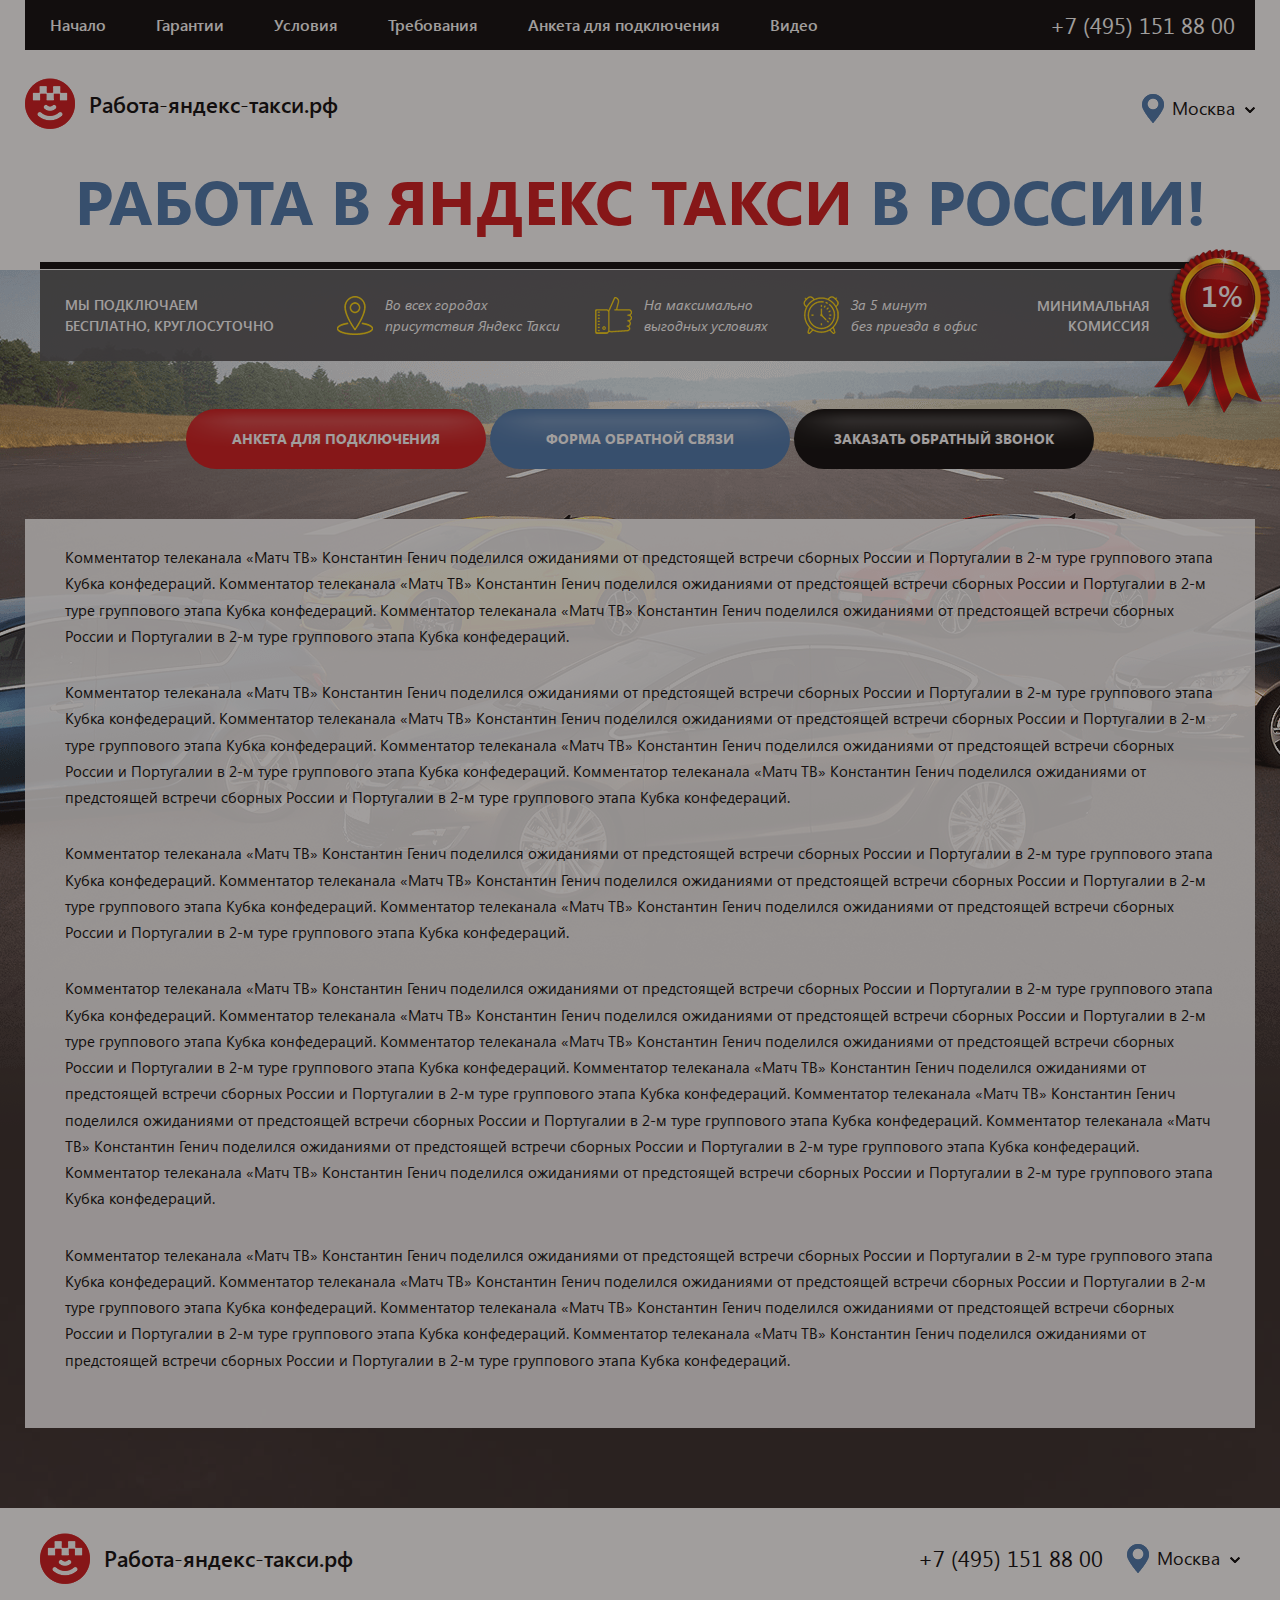
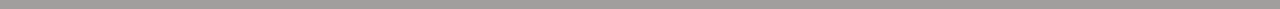
==== commit 525fe2dc: "final" ====
--- a/inner-page.html
+++ b/inner-page.html
@@ -114,7 +114,7 @@
 
                     <div class="top-buttons">
 
-                        <button class="to-questionnaire button-red">Анкета для подключения</button>
+                        <button class="to-form-questionnaire button-red">Анкета для подключения</button>
 
                         <button class="form-callback button-blue">Форма обратной связи</button>
 
@@ -262,6 +262,204 @@
 
 </div>
 
+<div class="window window-questionnaire">
+
+    <form action="#" class="window-inner form-questionnaire">
+
+        <div class="close-window"></div>
+
+        <div class="title">Сведения о водителе</div>
+
+        <label><input type="text" placeholder="Фамилия, Имя, Отчество"></label>
+
+        <label><input type="text" placeholder="Номер телефона"></label>
+
+        <div class="title">Водительское удостоверение</div>
+
+        <div class="custom-select select-form">
+                <div class="current-value">Дата выдачи</div>
+                <ul>
+                    <li>Пункт - 1</li>
+                    <li>Пункт - 2</li>
+                    <li>Пункт - 3</li>
+                </ul>
+                <label class="hidden-field"><input type="text"></label>
+            </div>
+
+        <label><input type="text" placeholder="Серия"></label>
+
+        <label><input type="text" placeholder="Номер"></label>
+
+        <div class="title">Сведения об автомобиле</div>
+
+        <div class="custom-select select-form">
+            <div class="current-value">Марка</div>
+            <ul>
+                <li>Пункт - 1</li>
+                <li>Пункт - 2</li>
+                <li>Пункт - 3</li>
+            </ul>
+            <label class="hidden-field"><input type="text"></label>
+        </div>
+
+        <label><input type="text" placeholder="Гос. номер"></label>
+
+        <label><input type="text" placeholder="Год выпуска"></label>
+
+        <div class="custom-select select-form">
+            <div class="current-value">Модель</div>
+            <ul>
+                <li>Пункт - 1</li>
+                <li>Пункт - 2</li>
+                <li>Пункт - 3</li>
+            </ul>
+            <label class="hidden-field"><input type="text"></label>
+        </div>
+
+        <div class="custom-select select-form">
+            <div class="current-value">Тип кузова</div>
+            <ul>
+                <li>Пункт - 1</li>
+                <li>Пункт - 2</li>
+                <li>Пункт - 3</li>
+            </ul>
+            <label class="hidden-field"><input type="text"></label>
+        </div>
+
+        <div class="custom-select select-form">
+            <div class="current-value">Цвет</div>
+            <ul>
+                <li>Пункт - 1</li>
+                <li>Пункт - 2</li>
+                <li>Пункт - 3</li>
+            </ul>
+            <label class="hidden-field"><input type="text"></label>
+        </div>
+
+        <label><input type="text" placeholder="Дата выдачи лицензии такси"></label>
+
+        <label><input type="text" placeholder="Серия лицензии такси"></label>
+
+        <label><input type="text" placeholder="Номер лицензии такси"></label>
+
+        <div class="title">Дополнительные услуги</div>
+
+        <fieldset>
+
+            <input type="checkbox" id="additional-1" checked>
+            <label for="additional-1">Детское кресло, люлька, бустер</label>
+
+            <input type="checkbox" id="additional-2">
+            <label for="additional-2">Лыжи, сноуборд</label>
+
+            <input type="checkbox" id="additional-3" checked>
+            <label for="additional-3">Велосипед</label>
+
+            <input type="checkbox" id="additional-4">
+            <label for="additional-4">Животные</label>
+
+            <input type="checkbox" id="additional-5" checked>
+            <label for="additional-5">Кондиционер</label>
+
+            <input type="checkbox" id="additional-6">
+            <label for="additional-6">Курение в салоне</label>
+
+        </fieldset>
+
+        <fieldset>
+
+            <input type="checkbox" id="additional-7">
+            <label for="additional-7">Wi-Fi</label>
+
+            <input type="checkbox" id="additional-8">
+            <label for="additional-8">Женщина-водитель</label>
+
+            <input type="checkbox" id="additional-9">
+            <label for="additional-9">Универсал</label>
+
+            <input type="checkbox" id="additional-10">
+            <label for="additional-10">Минивэн на 6 мест</label>
+
+            <input type="checkbox" id="additional-11" checked>
+            <label for="additional-11">Минивэн на 7-14 мест</label>
+
+            <input type="checkbox" id="additional-12">
+            <label for="additional-12">Микроавтобус на 15-20 мест</label>
+
+        </fieldset>
+
+        <div class="title">Копии документов</div>
+
+        <div class="field-upload">
+            <div class="text">Паспорт (страница с фото)</div>
+            <label><span>обзор</span><input type="file"></label>
+        </div>
+
+        <div class="field-upload">
+            <div class="text">Паспорт (страница с регистрацией)</div>
+            <label><span>обзор</span><input type="file"></label>
+        </div>
+
+        <div class="field-upload">
+            <div class="text">СТС (лицевая сторона)</div>
+            <label><span>обзор</span><input type="file"></label>
+        </div>
+
+        <div class="field-upload">
+            <div class="text">СТС (обратная сторона)</div>
+            <label><span>обзор</span><input type="file"></label>
+        </div>
+
+        <div class="field-upload">
+            <div class="text">Лицензия такси (лицевая сторона)</div>
+            <label><span>обзор</span><input type="file"></label>
+        </div>
+
+        <div class="field-upload">
+            <div class="text">Водительское удостоверение (сторона с фотографией)</div>
+            <label><span>обзор</span><input type="file"></label>
+        </div>
+
+        <div class="field-upload">
+            <div class="text">БСО</div>
+            <label><span>обзор</span><input type="file"></label>
+        </div>
+
+        <div class="title">Фото автомобиля</div>
+
+        <div class="field-upload">
+            <div class="text">Передняя часть и правый борт</div>
+            <label><span>обзор</span><input type="file"></label>
+        </div>
+
+        <div class="field-upload">
+            <div class="text">Задняя часть и левый борт</div>
+            <label><span>обзор</span><input type="file"></label>
+        </div>
+
+        <div class="field-upload">
+            <div class="text">Передние сидения</div>
+            <label><span>обзор</span><input type="file"></label>
+        </div>
+
+        <div class="field-upload">
+            <div class="text">Задние сидения</div>
+            <label><span>обзор</span><input type="file"></label>
+        </div>
+
+        <div class="field-upload">
+            <div class="text">Детское кресло (при наличии)</div>
+            <label><span>обзор</span><input type="file"></label>
+        </div>
+
+        <div class="small-12 columns">
+            <button type="submit" class="button-red">Подключиться к Яндекс такси</button>
+        </div>
+
+    </form>
+
+</div>
+
 <div class="window window-callback-order">
 
     <form action="#" class="window-inner">
--- a/css/all-styles.css
+++ b/css/all-styles.css
@@ -2323,7 +2323,7 @@
       display: block;
       position: fixed;
       width: 100%;
-      height: calc(100vh - 82px);
+      height: calc(100vh - 79px);
       left: 0;
       top: 150%;
       background: #000;
@@ -2332,7 +2332,7 @@
       padding: 50px 0 0 0;
       text-align: center; }
       header[role='banner'].header-short nav.active {
-        top: 82px; }
+        top: 79px; }
       header[role='banner'].header-short nav a {
         display: inline-block;
         width: auto;
@@ -2565,6 +2565,10 @@
         height: 40px;
         margin: 0 10px 0 0;
         background: url(../source/images/sprite-yellow.png) no-repeat 0 0; }
+      .top-advantages ul li:nth-child(2):before {
+        background-position: -40px 0; }
+      .top-advantages ul li:nth-child(3):before {
+        background-position: -80px 0; }
   .top-advantages .percent {
     padding: 0 65px 0 0;
     text-align: right;
@@ -3156,6 +3160,8 @@
   margin: 0 0 25px 0; }
 .steps .you-can h3 {
   color: #ffb828; }
+.steps .you-can ul {
+  margin: -10px 0 0 0; }
 .steps .you-can li {
   display: inline-block;
   vertical-align: middle;
@@ -3661,6 +3667,13 @@
     @media (max-width: 768px) {
       .window .window-inner {
         top: 50px; } }
+  .window.window-questionnaire .window-inner {
+    display: flex;
+    flex-wrap: wrap;
+    width: 600px; }
+    @media (max-width: 768px) {
+      .window.window-questionnaire .window-inner {
+        width: 320px; } }
   .window .close-window {
     -webkit-transition: 0.4s;
     -moz-transition: 0.4s;
@@ -3726,10 +3739,19 @@
       background: #4272a9; }
       .window .close-window:hover:before, .window .close-window:hover:after {
         background: #fff; }
+  .window fieldset {
+    display: block;
+    outline: none;
+    width: 50%;
+    margin: 0;
+    border: none; }
+    @media (max-width: 768px) {
+      .window fieldset {
+        width: 100%; } }
   .window label {
     display: block;
     width: 100%;
-    margin: 20px 0; }
+    margin: 10px 0; }
   .window input {
     display: block;
     width: 100%;
@@ -3749,5 +3771,154 @@
     resize: none; }
   .window button {
     width: 100%; }
+  .window .title {
+    width: 100%;
+    font-size: 18px;
+    text-transform: uppercase;
+    font-weight: 700;
+    margin: 20px 0; }
+  .window .select-form {
+    display: block;
+    width: 100%;
+    margin: 10px 0;
+    position: relative; }
+    .window .select-form .current-value {
+      width: 100%;
+      height: 46px;
+      line-height: 44px;
+      padding: 0 45px 0 20px;
+      color: #000;
+      font-size: 15px;
+      position: relative;
+      background: #fff;
+      border-radius: 23px;
+      border: 1px solid #4272a9; }
+      .window .select-form .current-value:before {
+        content: '';
+        display: block;
+        width: 0;
+        height: 0;
+        border-top: 12px solid #4c83b6;
+        border-left: 8px solid transparent;
+        border-right: 8px solid transparent;
+        position: absolute;
+        margin: auto;
+        top: 0;
+        bottom: 0;
+        right: 15px; }
+    .window .select-form .hidden-field {
+      display: none; }
+    .window .select-form.active .current-value {
+      border-radius: 23px 23px 0 0;
+      border-bottom: none; }
+    .window .select-form.active .current-value:before {
+      transform: rotate(180deg); }
+    .window .select-form.active ul {
+      padding: 0 45px 10px 20px;
+      position: absolute;
+      left: 0;
+      right: 0;
+      top: 100%;
+      border: 1px solid #4272a9;
+      border-top: none;
+      background: #fff;
+      border-radius: 0 0 23px 23px;
+      z-index: 10; }
+      .window .select-form.active ul li {
+        display: block;
+        margin-bottom: 10px;
+        color: #3e4040;
+        font-size: 15px;
+        cursor: pointer; }
+        .window .select-form.active ul li:hover, .window .select-form.active ul li.active {
+          color: #ff9900; }
+  .window input[type='checkbox'] {
+    display: none; }
+  .window input[type='checkbox'] + label {
+    font-size: 15px;
+    color: #000;
+    padding: 0 0 0 30px;
+    position: relative;
+    cursor: pointer;
+    display: block;
+    width: auto;
+    -webkit-user-select: none;
+    -moz-user-select: none;
+    -ms-user-select: none;
+    user-select: none; }
+  .window input[type='checkbox'] + label:before {
+    content: '';
+    display: block;
+    width: 25px;
+    height: 25px;
+    border: 1px solid #4272a9;
+    position: absolute;
+    left: 0;
+    top: 0; }
+  .window input[type='checkbox']:checked + label {
+    color: #000; }
+  .window input[type='checkbox']:checked + label:before {
+    background: url(../source/images/sprite-ok.png) no-repeat -20px center;
+    background-size: auto; }
+  .window .field-upload {
+    width: 100%;
+    height: 46px;
+    margin: 10px 0;
+    position: relative;
+    background: #fff;
+    border: 1px solid #4272a9;
+    border-radius: 23px; }
+    .window .field-upload .text {
+      display: block;
+      width: calc(100% - 100px);
+      height: 100%;
+      line-height: 46px;
+      padding: 0 0 0 20px;
+      color: #000;
+      white-space: nowrap;
+      overflow: hidden;
+      text-overflow: ellipsis; }
+    .window .field-upload label {
+      margin: auto;
+      width: 70px;
+      height: 30px;
+      position: absolute;
+      top: 0;
+      bottom: 0;
+      right: 15px;
+      background-size: cover;
+      text-align: center;
+      cursor: pointer;
+      background: #4c83b6;
+      border-radius: 15px; }
+      .window .field-upload label span {
+        display: block;
+        height: 100%;
+        line-height: 30px;
+        color: #fff;
+        font-size: 12px;
+        font-family: "SegoeUI SemiBold", sans-serif;
+        text-transform: uppercase; }
+      .window .field-upload label input {
+        display: block;
+        width: 0;
+        height: 0;
+        opacity: 0; }
+  .window button[type='submit'] {
+    display: block;
+    width: 100%;
+    max-width: 400px;
+    margin: 40px auto; }
+    .window button[type='submit']:before, .window button[type='submit']:after {
+      content: '';
+      width: 1px;
+      height: 100px;
+      background: linear-gradient(to top, #797372, transparent);
+      position: absolute;
+      bottom: 0;
+      left: 0; }
+    .window button[type='submit']:after {
+      right: 0;
+      left: auto; }
 
 /*# sourceMappingURL=all-styles.css.map */
